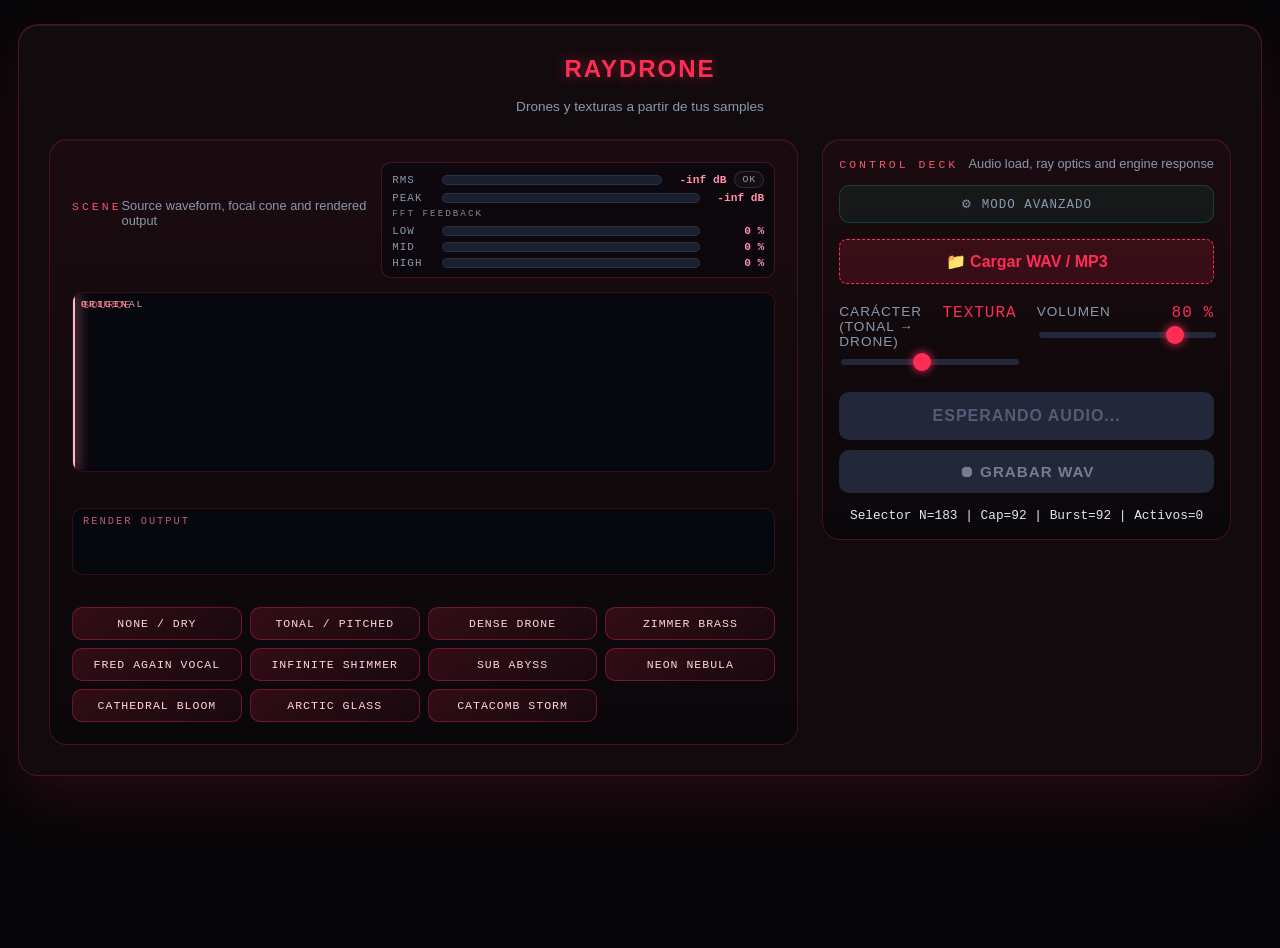
==== rta.html @ 3f8439eb "Rename to RayDrone and declutter the Simple view - Rename project Temporal Raytracer -> RayDrone (ti" ====
<!DOCTYPE html>
<html lang="es">
<head>
    <meta charset="UTF-8">
    <meta name="viewport" content="width=device-width, initial-scale=1.0">
    <title>RayDrone</title>
    <style>
        :root {
            --bg-color: #070608;
            --panel-color: #120b0e;
            --accent-color: #ff2d55;
            --accent-dim: #8f1028;
            --text-color: #e2e8f0;
        }

        body {
            background-color: var(--bg-color);
            color: var(--text-color);
            font-family: 'Segoe UI', Tahoma, Geneva, Verdana, sans-serif;
            display: flex;
            justify-content: center;
            align-items: center;
            min-height: 100vh;
            margin: 0;
            overflow-x: hidden;
            overflow-y: auto;
            padding: 24px 18px;
        }

        .container {
            background: var(--panel-color);
            padding: 30px;
            border-radius: 20px;
            box-shadow: 0 24px 60px rgba(255, 45, 85, 0.12), inset 0 1px 0 rgba(255,255,255,0.08);
            width: min(1360px, calc(100vw - 36px));
            border: 1px solid rgba(255, 45, 85, 0.25);
            backdrop-filter: blur(10px);
        }

        .app-layout {
            display: grid;
            gap: 22px;
        }

        .scene-panel,
        .control-deck {
            border: 1px solid rgba(255, 45, 85, 0.22);
            border-radius: 18px;
            background: linear-gradient(180deg, rgba(28, 12, 16, 0.92), rgba(10, 7, 10, 0.98));
            box-shadow: inset 0 1px 0 rgba(255, 255, 255, 0.04);
            padding: 18px;
        }

        .section-header {
            display: flex;
            justify-content: space-between;
            align-items: baseline;
            margin-bottom: 14px;
        }

        .section-title {
            font-size: 0.72rem;
            letter-spacing: 3px;
            text-transform: uppercase;
            color: rgba(255, 88, 120, 0.95);
            font-family: monospace;
        }

        .section-subtitle {
            font-size: 0.8rem;
            color: #8a99ad;
            margin: 0;
        }

        .scene-topbar {
            display: flex;
            align-items: center;
            justify-content: space-between;
            gap: 14px;
            margin-bottom: 14px;
        }

        .scene-meta {
            min-width: 0;
        }

        .scene-topbar .meter-panel {
            margin: 0;
            padding: 8px 10px;
            width: min(420px, 100%);
            background: rgba(7, 8, 14, 0.62);
        }

        .scene-topbar .meter-row {
            margin-bottom: 4px;
            gap: 8px;
        }

        .scene-topbar .meter-label {
            width: 42px;
            font-size: 0.68rem;
        }

        .scene-topbar .meter-track {
            height: 8px;
        }

        .scene-topbar .meter-value {
            width: 56px;
            font-size: 0.7rem;
        }

        .scene-topbar .clip-indicator {
            padding: 2px 7px;
            font-size: 0.62rem;
        }

        .scene-topbar .meter-panel-title {
            margin: 4px 0 6px;
            font-size: 0.58rem;
            font-family: monospace;
            letter-spacing: 2px;
            text-transform: uppercase;
            color: rgba(138, 153, 173, 0.9);
        }

        .scene-presets {
            margin-top: -4px;
            display: grid;
            grid-template-columns: repeat(auto-fit, minmax(140px, 1fr));
            gap: 8px;
        }

        .scene-preset-btn {
            border: 1px solid rgba(255, 45, 85, 0.34);
            border-radius: 10px;
            background: linear-gradient(145deg, rgba(255, 45, 85, 0.16), rgba(255, 45, 85, 0.05));
            color: #ffd6df;
            font-family: monospace;
            font-size: 0.72rem;
            letter-spacing: 1px;
            text-transform: uppercase;
            padding: 9px 8px;
            cursor: pointer;
            transition: all 0.2s ease;
        }

        .scene-preset-btn:hover {
            background: linear-gradient(145deg, rgba(255, 45, 85, 0.28), rgba(255, 45, 85, 0.1));
            transform: translateY(-1px);
        }

        .scene-preset-btn.active {
            border-color: rgba(255, 111, 141, 0.95);
            box-shadow: 0 0 0 1px rgba(255, 111, 141, 0.5), 0 0 18px rgba(255, 45, 85, 0.35);
            color: #fff;
        }

        .canvas-marker {
            position: absolute;
            top: 0;
            bottom: 0;
            width: 2px;
            pointer-events: none;
            box-shadow: 0 0 14px currentColor;
        }

        .canvas-marker::after {
            content: attr(data-label);
            position: absolute;
            top: 6px;
            left: 8px;
            font-size: 0.62rem;
            font-family: monospace;
            letter-spacing: 2px;
            text-transform: uppercase;
            white-space: nowrap;
            color: currentColor;
            opacity: 0.85;
        }

        .canvas-marker.render {
            color: rgba(255, 70, 102, 0.95);
            background: rgba(255, 70, 102, 0.92);
        }

        .canvas-marker.original {
            color: rgba(255, 200, 210, 0.95);
            background: rgba(255, 200, 210, 0.92);
        }

        .scene-stack {
            display: grid;
            gap: 16px;
        }

        .canvas-wrap {
            position: relative;
            margin-bottom: 18px;
            border-radius: 10px;
            overflow: hidden;
            border: 1px solid rgba(255, 45, 85, 0.18);
            background: #07080e;
        }

        .canvas-wrap.selecting {
            box-shadow: 0 0 0 1px rgba(255, 45, 85, 0.3), 0 0 24px rgba(255, 45, 85, 0.14);
        }

        .selection-overlay {
            position: absolute;
            top: 0;
            bottom: 0;
            pointer-events: none;
            display: none;
            border: 1px solid rgba(255, 80, 110, 0.78);
            background: rgba(255, 45, 85, 0.14);
            box-shadow: inset 0 0 0 1px rgba(255, 255, 255, 0.05);
        }

        canvas {
            display: block;
            width: 100%;
        }

        .canvas-label {
            position: absolute;
            top: 6px;
            left: 10px;
            font-size: 0.65rem;
            font-family: monospace;
            letter-spacing: 2px;
            text-transform: uppercase;
            color: rgba(255, 120, 146, 0.75);
            pointer-events: none;
        }

        h1 {
            font-size: 1.5rem;
            text-align: center;
            margin-top: 0;
            text-transform: uppercase;
            letter-spacing: 2px;
            color: var(--accent-color);
            text-shadow: 0 0 14px rgba(255, 45, 85, 0.45);
        }

        p.subtitle {
            font-size: 0.85rem;
            text-align: center;
            color: #8a99ad;
            margin-bottom: 25px;
        }

        .file-upload {
            position: relative;
            display: flex;
            justify-content: center;
            margin-bottom: 20px;
        }

        input[type="file"] {
            display: none;
        }

        .file-label {
            background: rgba(255, 45, 85, 0.15);
            border: 1px dashed var(--accent-color);
            padding: 12px 20px;
            border-radius: 8px;
            cursor: pointer;
            transition: all 0.3s ease;
            width: 100%;
            text-align: center;
            font-weight: 600;
            color: var(--accent-color);
        }

        .file-label:hover {
            background: rgba(255, 45, 85, 0.24);
            box-shadow: 0 0 18px rgba(255, 45, 85, 0.32);
        }

        .controls {
            display: flex;
            flex-direction: column;
            gap: 20px;
            margin-bottom: 25px;
        }

        @media (min-width: 980px) {
            body {
                align-items: flex-start;
            }

            .app-layout {
                grid-template-columns: minmax(0, 1.65fr) minmax(360px, 0.9fr);
                gap: 24px;
                align-items: start;
            }

            .control-deck {
                position: sticky;
                top: 24px;
                align-self: start;
                max-height: calc(100vh - 48px);
                overflow: auto;
            }

            .scene-panel {
                padding: 22px;
            }

            .control-deck {
                padding: 16px;
            }

            .controls {
                display: grid;
                grid-template-columns: repeat(2, minmax(0, 1fr));
                gap: 18px 20px;
            }

            .control-group {
                min-width: 0;
            }

            .control-group:last-child {
                grid-column: 1 / -1;
            }

            .scene-stack {
                grid-template-columns: 1fr;
                align-items: stretch;
                gap: 18px;
            }
        }

        @media (max-width: 979px) {
            .container {
                width: min(750px, calc(100vw - 24px));
            }

            .control-deck {
                position: static;
                max-height: none;
                overflow: visible;
            }
        }

        .control-group {
            display: flex;
            flex-direction: column;
            gap: 8px;
        }

        .control-label {
            display: flex;
            justify-content: space-between;
            font-size: 0.85rem;
            text-transform: uppercase;
            letter-spacing: 1px;
            color: #8a99ad;
        }

        .control-label span.val {
            color: var(--accent-color);
            font-family: monospace;
            font-size: 1rem;
        }

        input[type="range"] {
            -webkit-appearance: none;
            appearance: none;
            width: 100%;
            height: 6px;
            background: #23273a;
            border-radius: 3px;
            outline: none;
        }

        input[type="range"]::-webkit-slider-thumb {
            -webkit-appearance: none;
            appearance: none;
            width: 18px;
            height: 18px;
            border-radius: 50%;
            background: var(--accent-color);
            cursor: pointer;
            box-shadow: 0 0 10px var(--accent-color);
            transition: transform 0.1s;
        }

        input[type="range"]::-webkit-slider-thumb:hover {
            transform: scale(1.2);
        }

        .btn-play {
            width: 100%;
            background: linear-gradient(135deg, var(--accent-dim), var(--accent-color));
            border: none;
            padding: 15px;
            border-radius: 10px;
            color: #fff;
            font-size: 1rem;
            font-weight: bold;
            text-transform: uppercase;
            letter-spacing: 1px;
            cursor: pointer;
            transition: all 0.3s ease;
            box-shadow: 0 5px 15px rgba(255, 45, 85, 0.32);
        }

        .btn-play:hover:not(:disabled) {
            transform: translateY(-2px);
            box-shadow: 0 8px 25px rgba(255, 45, 85, 0.5);
        }

        .btn-play:active:not(:disabled) {
            transform: translateY(1px);
        }

        .btn-play:disabled {
            background: #23273a;
            color: #555c77;
            cursor: not-allowed;
            box-shadow: none;
        }

        .button-row {
            display: grid;
            grid-template-columns: 1fr;
            gap: 10px;
            margin-top: 10px;
        }

        .sync-row {
            display: flex;
            align-items: center;
            justify-content: space-between;
            gap: 12px;
            margin-top: 12px;
            padding: 10px 12px;
            border: 1px solid rgba(255, 45, 85, 0.2);
            border-radius: 10px;
            background: rgba(30, 10, 14, 0.42);
            font-family: monospace;
            font-size: 0.8rem;
        }

        .sync-row label {
            color: #b8c5d8;
            letter-spacing: 1px;
            text-transform: uppercase;
        }

        .sync-row .toggle-state {
            color: #ff94a9;
            margin-left: 8px;
            font-size: 0.72rem;
            letter-spacing: 1px;
        }

        .sync-row input[type="checkbox"] {
            width: 18px;
            height: 18px;
            accent-color: #ff2d55;
            cursor: pointer;
        }

        .btn-audition {
            width: 100%;
            background: linear-gradient(135deg, rgba(255,45,85,0.22), rgba(255,45,85,0.46));
            border: 1px solid rgba(255,45,85,0.35);
            padding: 13px 14px;
            border-radius: 10px;
            color: #ffe8ed;
            font-size: 0.92rem;
            font-weight: 700;
            text-transform: uppercase;
            letter-spacing: 1px;
            cursor: pointer;
            transition: all 0.3s ease;
        }

        .btn-audition:hover:not(:disabled) {
            transform: translateY(-2px);
            box-shadow: 0 8px 22px rgba(255,45,85,0.26);
        }

        .btn-audition:disabled {
            background: #23273a;
            color: #777c92;
            cursor: not-allowed;
            box-shadow: none;
        }

        .btn-record {
            width: 100%;
            margin-top: 10px;
            background: linear-gradient(135deg, #7a1cff, #ff4d6d);
            border: none;
            padding: 13px 15px;
            border-radius: 10px;
            color: #fff;
            font-size: 0.95rem;
            font-weight: bold;
            text-transform: uppercase;
            letter-spacing: 1px;
            cursor: pointer;
            transition: all 0.3s ease;
            box-shadow: 0 5px 15px rgba(255, 77, 109, 0.2);
        }

        .btn-record:hover:not(:disabled) {
            transform: translateY(-2px);
            box-shadow: 0 8px 25px rgba(255, 77, 109, 0.38);
        }

        .btn-record:active:not(:disabled) {
            transform: translateY(1px);
        }

        .btn-record:disabled {
            background: #23273a;
            color: #777c92;
            cursor: not-allowed;
            box-shadow: none;
        }

        .btn-record.recording {
            background: linear-gradient(135deg, #ff2e63, #ff8a5b);
            box-shadow: 0 0 0 1px rgba(255,255,255,0.08), 0 0 18px rgba(255, 46, 99, 0.42);
        }

        .download-link {
            display: none;
            margin-top: 10px;
            text-align: center;
            color: var(--accent-color);
            text-decoration: none;
            font-size: 0.85rem;
            font-family: monospace;
        }

        .download-link.visible {
            display: block;
        }

        .status {
            text-align: center;
            font-size: 0.8rem;
            color: #e2e8f0;
            margin-top: 15px;
            font-family: monospace;
        }

        .meter-panel {
            margin-top: 10px;
            padding: 10px;
            border: 1px solid rgba(255, 45, 85, 0.26);
            border-radius: 10px;
            background: rgba(22, 10, 14, 0.88);
        }

        .meter-row {
            display: flex;
            align-items: center;
            gap: 10px;
            margin-bottom: 8px;
            font-family: monospace;
            font-size: 0.76rem;
            color: #c6d2e5;
        }

        .meter-row:last-child {
            margin-bottom: 0;
        }

        .meter-label {
            width: 56px;
            color: #8a99ad;
            text-transform: uppercase;
            letter-spacing: 1px;
        }

        .meter-track {
            position: relative;
            flex: 1;
            height: 10px;
            border-radius: 999px;
            background: #1a1f2f;
            overflow: hidden;
            border: 1px solid rgba(255, 255, 255, 0.08);
        }

        .meter-fill {
            height: 100%;
            width: 0%;
            background: linear-gradient(90deg, #ff7b95, #ff4d6d 65%, #ff2d55 85%, #a00828 100%);
            transition: width 0.06s linear;
        }

        .meter-value {
            width: 62px;
            text-align: right;
            color: #ff94a9;
            font-weight: 600;
        }

        .feedback-meter-fill.low {
            background: linear-gradient(90deg, #ff9f43, #ffd166);
        }

        .feedback-meter-fill.mid {
            background: linear-gradient(90deg, #00d4ff, #66f2ff);
        }

        .feedback-meter-fill.high {
            background: linear-gradient(90deg, #ff4d6d, #ff8fab);
        }

        .clip-indicator {
            margin-left: auto;
            padding: 3px 8px;
            border-radius: 999px;
            border: 1px solid rgba(255, 255, 255, 0.12);
            font-size: 0.68rem;
            letter-spacing: 1px;
            text-transform: uppercase;
            color: #8a99ad;
            background: rgba(255, 255, 255, 0.03);
        }

        .clip-indicator.hot {
            color: #fff;
            background: rgba(255, 59, 92, 0.9);
            border-color: rgba(255, 59, 92, 1);
            box-shadow: 0 0 14px rgba(255, 59, 92, 0.55);
        }

        /* ── Convergence Lab ───────────────────────────────────────── */
        .lab-panel { margin-top: 22px; }
        .lab-grid { display: grid; gap: 18px; }
        @media (min-width: 980px) {
            .lab-grid { grid-template-columns: minmax(0, 1.6fr) minmax(280px, 1fr); align-items: start; }
        }
        .lab-side { display: flex; flex-direction: column; gap: 12px; }
        .lab-explain { font-size: 0.8rem; line-height: 1.5; color: #9fb0c4; margin: 0; }
        .lab-explain code { color: var(--accent-color); font-size: 0.78rem; }
        .lab-readout {
            font-family: monospace; font-size: 0.78rem; color: #c6d2e5;
            background: rgba(7, 8, 14, 0.6); border: 1px solid rgba(0, 255, 204, 0.12);
            border-radius: 10px; padding: 10px 12px; line-height: 1.6;
        }
        .lab-ab {
            border: 1px solid rgba(0, 255, 204, 0.12); border-radius: 10px;
            padding: 10px 12px; background: rgba(7, 8, 14, 0.5);
        }
        .lab-ab-title {
            display: block; font-size: 0.68rem; letter-spacing: 1px;
            text-transform: uppercase; color: #8a99ad; margin-bottom: 8px;
        }
        .lab-ab-row { display: grid; grid-template-columns: 1fr 1fr 1fr auto; gap: 8px; }
        .lab-ab-btn {
            padding: 9px 8px; border: 1px solid rgba(0, 255, 204, 0.18);
            border-radius: 8px; background: rgba(0, 255, 204, 0.1);
            color: var(--accent-color); font-family: monospace; font-size: 0.78rem;
            cursor: pointer; transition: all 0.2s ease;
        }
        .lab-ab-btn:hover:not(:disabled) { background: rgba(0, 255, 204, 0.2); }
        .lab-ab-btn:disabled { opacity: 0.4; cursor: not-allowed; }
        .lab-ab-btn.stop {
            background: rgba(255, 77, 109, 0.14);
            border-color: rgba(255, 77, 109, 0.3); color: #ff8da0;
        }
        .sampling-row { margin-bottom: 16px; }

        /* ── Modo Simple / Avanzado ────────────────────────────────── */
        body:not(.advanced) .advanced-only { display: none !important; }
        body.advanced .simple-only { display: none !important; }

        .mode-toggle {
            width: 100%;
            margin-bottom: 16px;
            padding: 10px 12px;
            border: 1px solid rgba(0, 255, 204, 0.18);
            border-radius: 10px;
            background: rgba(0, 255, 204, 0.06);
            color: #8a99ad;
            font-family: monospace;
            font-size: 0.78rem;
            letter-spacing: 1px;
            text-transform: uppercase;
            cursor: pointer;
            transition: all 0.2s ease;
        }
        .mode-toggle:hover { background: rgba(0, 255, 204, 0.14); color: var(--accent-color); }
        body.advanced .mode-toggle { color: var(--accent-color); border-color: rgba(0, 255, 204, 0.35); }
    </style>
</head>
<body>

<div class="container">
    <h1>RayDrone</h1>
    <p class="subtitle">Drones y texturas a partir de tus samples</p>

    <div class="app-layout">
        <section class="scene-panel">
            <div class="scene-topbar">
                <div class="scene-meta">
                    <div class="section-header">
                        <span class="section-title">Scene</span>
                        <p class="section-subtitle">Source waveform, focal cone and rendered output</p>
                    </div>
                </div>

                <div class="meter-panel">
                    <div class="meter-row">
                        <span class="meter-label">RMS</span>
                        <div class="meter-track"><div id="rms-fill" class="meter-fill"></div></div>
                        <span id="rms-value" class="meter-value">-inf dB</span>
                        <span id="clip-indicator" class="clip-indicator">OK</span>
                    </div>
                    <div class="meter-row">
                        <span class="meter-label">Peak</span>
                        <div class="meter-track"><div id="peak-fill" class="meter-fill"></div></div>
                        <span id="peak-value" class="meter-value">-inf dB</span>
                    </div>
                    <div class="meter-panel-title">FFT Feedback</div>
                    <div class="meter-row">
                        <span class="meter-label">Low</span>
                        <div class="meter-track"><div id="feedback-low-fill" class="meter-fill feedback-meter-fill low"></div></div>
                        <span id="feedback-low-value" class="meter-value">0 %</span>
                    </div>
                    <div class="meter-row">
                        <span class="meter-label">Mid</span>
                        <div class="meter-track"><div id="feedback-mid-fill" class="meter-fill feedback-meter-fill mid"></div></div>
                        <span id="feedback-mid-value" class="meter-value">0 %</span>
                    </div>
                    <div class="meter-row">
                        <span class="meter-label">High</span>
                        <div class="meter-track"><div id="feedback-high-fill" class="meter-fill feedback-meter-fill high"></div></div>
                        <span id="feedback-high-value" class="meter-value">0 %</span>
                    </div>
                </div>
            </div>

            <div class="scene-stack">
                <!-- VISUALIZADOR SOURCE + RAYOS -->
                <div class="canvas-wrap">
                    <div id="render-marker" class="canvas-marker render" data-label="Render"></div>
                    <div id="original-marker" class="canvas-marker original" data-label="Original"></div>
                    <span class="canvas-label">Source</span>
                    <div id="selection-overlay" class="selection-overlay"></div>
                    <canvas id="ray-canvas" width="750" height="190"></canvas>
                </div>

                <!-- VISUALIZADOR OUTPUT RENDERIZADO -->
                <div class="canvas-wrap">
                    <span class="canvas-label">Render Output</span>
                    <canvas id="output-canvas" width="750" height="70"></canvas>
                </div>

                <div class="scene-presets" id="scene-presets">
                    <button class="scene-preset-btn" data-preset="none">None / Dry</button>
                    <button class="scene-preset-btn" data-preset="tonal">Tonal / Pitched</button>
                    <button class="scene-preset-btn" data-preset="drone">Dense Drone</button>
                    <button class="scene-preset-btn" data-preset="zimmer">Zimmer Brass</button>
                    <button class="scene-preset-btn" data-preset="fred">Fred Again Vocal</button>
                    <button class="scene-preset-btn" data-preset="shimmer">Infinite Shimmer</button>
                    <button class="scene-preset-btn" data-preset="abyss">Sub Abyss</button>
                    <button class="scene-preset-btn" data-preset="nebula">Neon Nebula</button>
                    <button class="scene-preset-btn" data-preset="cathedral">Cathedral Bloom</button>
                    <button class="scene-preset-btn" data-preset="arctic">Arctic Glass</button>
                    <button class="scene-preset-btn" data-preset="catacomb">Catacomb Storm</button>
                </div>
            </div>
        </section>

        <section class="control-deck">
            <div class="section-header">
                <span class="section-title">Control Deck</span>
                <p class="section-subtitle">Audio load, ray optics and engine response</p>
            </div>

            <button id="mode-toggle" class="mode-toggle">⚙ Modo avanzado</button>

            <div class="file-upload">
                <label for="audio-file" class="file-label" id="upload-text">📁 Cargar WAV / MP3</label>
                <input type="file" id="audio-file" accept="audio/*">
            </div>

            <div class="preset-row advanced-only">
                <select id="preset-select" class="preset-select">
                    <option value="custom">Preset: Custom</option>
                    <option value="tonal">Tonal / Pitched</option>
                    <option value="drone">Dense Drone</option>
                    <option value="zimmer">Zimmer Brass</option>
                    <option value="fred">Fred Again Vocal</option>
                    <option value="shimmer">Infinite Shimmer</option>
                </select>
                <button id="preset-apply" class="preset-apply">Apply</button>
            </div>

            <div class="sampling-row advanced-only">
                <select id="sampling-method" class="preset-select">
                    <option value="random">Sampling: Random (Monte Carlo)</option>
                    <option value="stratified" selected>Sampling: Stratified (low variance)</option>
                    <option value="qmc">Sampling: Quasi-MC (golden ratio)</option>
                    <option value="importance">Sampling: Importance (energy)</option>
                </select>
            </div>
            <div class="controls">
                <!-- CARÁCTER (MACRO SIMPLE) -->
                <div class="control-group simple-only">
                    <div class="control-label">
                        <span>Carácter (Tonal → Drone)</span>
                        <span id="macro-val" class="val">Textura</span>
                    </div>
                    <input type="range" id="macro" min="0" max="100" value="45">
                </div>

                <!-- VOLUMEN RENDER -->
                <div class="control-group">
                    <div class="control-label">
                        <span>Volumen</span>
                        <span id="vol-val" class="val">80 %</span>
                    </div>
                    <input type="range" id="volume" min="0" max="100" value="80">
                </div>

                <!-- VOLUMEN ORIGINAL -->
                <div class="control-group advanced-only">
                    <div class="control-label">
                        <span>Volumen Original</span>
                        <span id="orig-vol-val" class="val">80 %</span>
                    </div>
                    <input type="range" id="original-volume" min="0" max="100" value="80">
                </div>

                <!-- CONTROL DE RAYOS (N) -->
                <div class="control-group advanced-only">
                    <div class="control-label">
                        <span>Número de Rayos (N)</span>
                        <span id="ray-val" class="val">10</span>
                    </div>
                    <input type="range" id="ray-count" min="2" max="250" value="10">
                </div>

                <!-- DISPERSIÓN ESPACIAL -->
                <div class="control-group advanced-only">
                    <div class="control-label">
                        <span>Dispersión de la Lente (Apertura)</span>
                        <span id="disp-val" class="val">50 ms</span>
                    </div>
                    <input type="range" id="dispersion" min="5" max="10000" value="50">
                </div>

                <!-- POSICIÓN EN EL SAMPLER -->
                <div class="control-group advanced-only">
                    <div class="control-label">
                        <span>Foco del Rayo (Posición WAV)</span>
                        <span id="pos-val" class="val">0.0s</span>
                    </div>
                    <input type="range" id="position" min="0" max="100" value="20">
                </div>

                <!-- BARRIDO AUTOMÁTICO -->
                <div class="control-group advanced-only">
                    <div class="control-label">
                        <span>Barrido del Sampler</span>
                        <span id="sweep-val" class="val">OFF</span>
                    </div>
                    <input type="range" id="sweep-rate" min="0" max="60" value="0" step="1">
                </div>

                <!-- ABERRACIÓN CROMÁTICA -->
                <div class="control-group advanced-only">
                    <div class="control-label">
                        <span>Aberración Cromática</span>
                        <span id="aber-val" class="val">0 %</span>
                    </div>
                    <input type="range" id="aberration" min="0" max="100" value="0">
                </div>

                <div class="control-group advanced-only">
                    <div class="control-label">
                        <span>α Dispersión</span>
                        <span id="alpha-val" class="val">0 %</span>
                    </div>
                    <input type="range" id="feedback-alpha" min="0" max="100" value="0">
                </div>

                <div class="control-group advanced-only">
                    <div class="control-label">
                        <span>β Rebotes</span>
                        <span id="beta-val" class="val">0 %</span>
                    </div>
                    <input type="range" id="feedback-beta" min="0" max="100" value="0">
                </div>

                <div class="control-group advanced-only">
                    <div class="control-label">
                        <span>γ Rugosidad</span>
                        <span id="gamma-val" class="val">0 %</span>
                    </div>
                    <input type="range" id="feedback-gamma" min="0" max="100" value="0">
                </div>

                <!-- RUGOSIDAD BRDF -->
                <div class="control-group advanced-only">
                    <div class="control-label">
                        <span>Rugosidad BRDF</span>
                        <span id="rough-val" class="val">100 %</span>
                    </div>
                    <input type="range" id="roughness" min="0" max="100" value="100">
                </div>

                <!-- REBOTES -->
                <div class="control-group advanced-only">
                    <div class="control-label">
                        <span>Rebotes (Bounce)</span>
                        <span id="bounce-val" class="val">0</span>
                    </div>
                    <input type="range" id="bounces" min="0" max="4" value="0" step="1">
                </div>
                <div class="control-group advanced-only">
                    <div class="control-label">
                        <span>Reflexión por Rebote</span>
                        <span id="refl-val" class="val">50 %</span>
                    </div>
                    <input type="range" id="reflection" min="5" max="90" value="50">
                </div>
            </div>

            <div class="button-row">
                <button class="btn-play" id="play-btn" disabled>Esperando Audio...</button>
            </div>

            <div class="sync-row advanced-only">
                <label for="sync-transport">Sync Original + Render</label>
                <input id="sync-transport" type="checkbox">
            </div>

            <div class="sync-row advanced-only">
                <label for="loop-sampler">Loop Sampler</label>
                <input id="loop-sampler" type="checkbox" checked>
            </div>

            <div class="sync-row advanced-only">
                <label for="feedback-enable">Autoevolución <span id="feedback-val" class="toggle-state">OFF</span></label>
                <input id="feedback-enable" type="checkbox">
            </div>

            <button class="btn-record" id="record-btn" disabled>⏺ Grabar WAV</button>
            <a id="download-link" class="download-link" download="raydrone-render.wav">Descargar WAV renderizado</a>

            <div class="status" id="status-text">Sube un archivo para inicializar los rayos estocásticos.</div>
        </section>
    </div>

    <section class="scene-panel lab-panel advanced-only">
        <div class="section-header">
            <span class="section-title">Convergence Lab</span>
            <p class="section-subtitle">Empirical proof: the stochastic render converges to a deterministic target with error ~ 1/√N</p>
        </div>

        <div class="lab-grid">
            <div class="canvas-wrap" style="margin-bottom:0;">
                <span class="canvas-label">Error RMS vs N (log–log)</span>
                <canvas id="lab-canvas" width="720" height="260"></canvas>
            </div>

            <div class="lab-side">
                <p class="lab-explain">
                    The target is the exact integral <code>∫ p(τ)·source(τ) dτ</code>
                    — a deterministic, blurred grain. Each ray is a Monte Carlo estimator
                    of that integral. If the theory is real, the error falls as 1/√N and
                    variance-reduction (stratified / importance) sits below random.
                </p>
                <button id="lab-run" class="btn-audition">▶ Correr test de convergencia</button>
                <div id="lab-readout" class="lab-readout">Carga un audio y corre el test para ver la curva.</div>
                <div class="lab-ab">
                    <span class="lab-ab-title">A/B audible · mismo nivel, distinto ruido</span>
                    <div class="lab-ab-row">
                        <button id="lab-target" class="lab-ab-btn" disabled>Objetivo</button>
                        <button id="lab-noisy" class="lab-ab-btn" disabled>N=4</button>
                        <button id="lab-clean" class="lab-ab-btn" disabled>N=256</button>
                        <button id="lab-stop" class="lab-ab-btn stop" disabled>■</button>
                    </div>
                </div>
            </div>
        </div>
    </section>
</div>

<script>
    // Configuración del motor de Web Audio
    let audioCtx = null;
    let audioBuffer = null;
    let isPlaying = false;
    let mainGainNode = null;
    let renderGainNode = null;
    let originalGainNode = null;
    let analyserNode = null;
    let recorderNode = null;
    let intervalId = null;
    let animFrameId = null;
    let activeSources = [];
    let originalSourceNode = null;
    let isAuditioningOriginal = false;
    let originalPlaybackStartOffset = 0;
    let originalPlaybackStartedAt = 0;
    let sweepPhase = 0; // 0..1, para barrido ping-pong de todo el sample
    let selectionState = { dragging: false, startX: 0, endX: 0 };
    let feedbackState = { low: 0, mid: 0, high: 0 };
    let isRecording = false;
    let recordedChunks = [];
    let recordedLength = 0;
    let recordedChannels = 2;
    let downloadUrl = null;
    // Crossover Linkwitz-Riley de 3 bandas + buses dry/wet para aberración cromática
    let bandChains = null;
    let dryBus = null;
    let wetBus = null;

    const MAX_SIMULTANEOUS_SOURCES = 140;
    const MAX_VIS_RAYS = 650;

    // Canvas
    const rayCanvas    = document.getElementById('ray-canvas');
    const rCtx         = rayCanvas.getContext('2d');
    const outCanvas    = document.getElementById('output-canvas');
    const oCtx         = outCanvas.getContext('2d');

    // Waveform data reducida (un valor por pixel)
    let waveformData = null;
    let sourceSamples = null; // canal 0 a resolución completa (para el laboratorio de convergencia)
    const visRays = [];

    // Analyser buffer
    const analyserData = new Uint8Array(2048);
    const analyserFreqData = new Uint8Array(1024);

    function clamp(value, min, max) {
        return Math.min(Math.max(value, min), max);
    }

    function formatDispersion(msValue) {
        const ms = parseFloat(msValue);
        if (ms >= 1000) {
            return `${(ms / 1000).toFixed(2)} s`;
        }
        return `${Math.round(ms)} ms`;
    }

    function getDisplayedN() {
        return Math.floor(Math.pow(parseFloat(raySlider.value), 1.6));
    }

    function getBurstCapFromSlider() {
        const dispSec = parseFloat(dispSlider.value) / 1000;
        // Curva suave: apertura grande → rayos largos → se solapan menos por ciclo → Cap puede ser mayor.
        // de ~96 en corto a ~62 en 10 s (en lugar de caer a 20).
        return clamp(Math.round(96 - dispSec * 3.4), 38, 96);
    }

    function updateStatus(activeCount = 0, burstN = null, capN = null) {
        const selectorN = getDisplayedN();
        const cap = capN !== null ? capN : getBurstCapFromSlider();
        const burst = burstN !== null ? burstN : Math.min(selectorN, cap);
        const feedbackTxt = isFeedbackEnabled()
            ? ` | AE α${alphaSlider.value} β${betaSlider.value} γ${gammaSlider.value}`
            : '';
        statusText.innerText = `Selector N=${selectorN} | Cap=${cap} | Burst=${burst} | Activos=${activeCount}${feedbackTxt}`;
    }

    // Elementos del DOM
    const fileInput = document.getElementById('audio-file');
    const uploadText = document.getElementById('upload-text');
    const scenePresetButtons = Array.from(document.querySelectorAll('.scene-preset-btn'));
    const playBtn = document.getElementById('play-btn');
    const syncTransportCheckbox = document.getElementById('sync-transport');
    const loopSamplerCheckbox = document.getElementById('loop-sampler');
    const recordBtn = document.getElementById('record-btn');
    const downloadLink = document.getElementById('download-link');
    const raySlider = document.getElementById('ray-count');
    const rayVal = document.getElementById('ray-val');
    const dispSlider = document.getElementById('dispersion');
    const dispVal = document.getElementById('disp-val');
    const posSlider = document.getElementById('position');
    const posVal = document.getElementById('pos-val');
    const sweepSlider = document.getElementById('sweep-rate');
    const sweepVal = document.getElementById('sweep-val');
    const statusText = document.getElementById('status-text');
    const volSlider    = document.getElementById('volume');
    const volVal       = document.getElementById('vol-val');
    const originalVolSlider = document.getElementById('original-volume');
    const originalVolVal = document.getElementById('orig-vol-val');
    const aberSlider   = document.getElementById('aberration');
    const aberVal      = document.getElementById('aber-val');
    const feedbackEnableSlider = document.getElementById('feedback-enable');
    const feedbackVal = document.getElementById('feedback-val');
    const alphaSlider = document.getElementById('feedback-alpha');
    const alphaVal = document.getElementById('alpha-val');
    const betaSlider = document.getElementById('feedback-beta');
    const betaVal = document.getElementById('beta-val');
    const gammaSlider = document.getElementById('feedback-gamma');
    const gammaVal = document.getElementById('gamma-val');
    const roughSlider  = document.getElementById('roughness');
    const roughVal     = document.getElementById('rough-val');
    const bounceSlider = document.getElementById('bounces');
    const bounceVal    = document.getElementById('bounce-val');
    const reflSlider   = document.getElementById('reflection');
    const reflVal      = document.getElementById('refl-val');
    const rmsFill      = document.getElementById('rms-fill');
    const peakFill = document.getElementById('peak-fill');
    const rmsValueEl = document.getElementById('rms-value');
    const peakValueEl = document.getElementById('peak-value');
    const clipIndicator = document.getElementById('clip-indicator');
    const feedbackLowFill = document.getElementById('feedback-low-fill');
    const feedbackMidFill = document.getElementById('feedback-mid-fill');
    const feedbackHighFill = document.getElementById('feedback-high-fill');
    const feedbackLowValue = document.getElementById('feedback-low-value');
    const feedbackMidValue = document.getElementById('feedback-mid-value');
    const feedbackHighValue = document.getElementById('feedback-high-value');
    const selectionOverlay = document.getElementById('selection-overlay');
    const sourceCanvasWrap = rayCanvas.closest('.canvas-wrap');
    const renderMarker = document.getElementById('render-marker');
    const originalMarker = document.getElementById('original-marker');

    let clipHoldUntilMs = 0;

    function linearToDb(linear) {
        const floored = Math.max(linear, 0.000001);
        return 20 * Math.log10(floored);
    }

    function dbToPercent(db) {
        return clamp(((db + 60) / 60) * 100, 0, 100);
    }

    function isFeedbackEnabled() {
        return !!feedbackEnableSlider?.checked;
    }

    function isSamplerLoopEnabled() {
        return !!loopSamplerCheckbox?.checked;
    }

    function getBandEnergy(minFreq, maxFreq) {
        if (!audioCtx || !analyserNode) return 0;
        const nyquist = audioCtx.sampleRate / 2;
        const start = clamp(Math.floor((minFreq / nyquist) * analyserFreqData.length), 0, analyserFreqData.length - 1);
        const end = clamp(Math.ceil((maxFreq / nyquist) * analyserFreqData.length), start + 1, analyserFreqData.length);
        let sum = 0;
        for (let i = start; i < end; i++) sum += analyserFreqData[i];
        return (sum / Math.max(1, end - start)) / 255;
    }

    function updateFeedbackSpectra() {
        if (!isPlaying || !analyserNode) {
            feedbackState.low = 0;
            feedbackState.mid = 0;
            feedbackState.high = 0;
            renderFeedbackMeters();
            return;
        }

        analyserNode.getByteFrequencyData(analyserFreqData);
        const low = getBandEnergy(20, 250);
        const mid = getBandEnergy(250, 4000);
        const high = getBandEnergy(4000, 20000);

        // Suavizado para evitar inestabilidad frame a frame.
        feedbackState.low = feedbackState.low * 0.82 + low * 0.18;
        feedbackState.mid = feedbackState.mid * 0.82 + mid * 0.18;
        feedbackState.high = feedbackState.high * 0.82 + high * 0.18;
        renderFeedbackMeters();
    }

    function renderFeedbackMeters() {
        const lowPct = clamp(feedbackState.low * 100, 0, 100);
        const midPct = clamp(feedbackState.mid * 100, 0, 100);
        const highPct = clamp(feedbackState.high * 100, 0, 100);

        feedbackLowFill.style.width = `${lowPct}%`;
        feedbackMidFill.style.width = `${midPct}%`;
        feedbackHighFill.style.width = `${highPct}%`;
        feedbackLowValue.innerText = `${lowPct.toFixed(0)} %`;
        feedbackMidValue.innerText = `${midPct.toFixed(0)} %`;
        feedbackHighValue.innerText = `${highPct.toFixed(0)} %`;
    }

    function resetMeters() {
        rmsFill.style.width = '0%';
        peakFill.style.width = '0%';
        rmsValueEl.innerText = '-inf dB';
        peakValueEl.innerText = '-inf dB';
        clipIndicator.innerText = 'OK';
        clipIndicator.classList.remove('hot');
        clipHoldUntilMs = 0;
        feedbackState.low = 0;
        feedbackState.mid = 0;
        feedbackState.high = 0;
        renderFeedbackMeters();
    }

    function stopOriginalPlayback() {
        if (originalSourceNode) {
            try {
                originalSourceNode.stop();
            } catch (e) {
                // already ended
            }
            try {
                originalSourceNode.disconnect();
            } catch (e) {
                // ignore
            }
            originalSourceNode = null;
        }
        isAuditioningOriginal = false;
        originalMarker.style.display = 'none';
        updateTransportButton();
    }

    function updateTransportButton() {
        const running = isPlaying || isAuditioningOriginal;
        playBtn.innerText = running ? '⏸ Pause' : '▶ Play';
        playBtn.style.background = running
            ? 'linear-gradient(135deg, #ff4444, #ff0055)'
            : 'linear-gradient(135deg, var(--accent-dim), var(--accent-color))';
    }

    function updateSourceMarkers() {
        if (!audioBuffer) return;

        const duration = Math.max(audioBuffer.duration, 0.001);
        const renderFocus = clamp(parseFloat(posSlider.value), 0, duration);
        renderMarker.style.display = 'block';
        renderMarker.style.left = `${(renderFocus / duration) * 100}%`;

        if (isAuditioningOriginal && originalSourceNode) {
            const originalPos = getOriginalPlayheadSec();
            originalMarker.style.display = 'block';
            originalMarker.style.left = `${(originalPos / duration) * 100}%`;
        } else {
            originalMarker.style.display = 'none';
        }
    }

    function getOriginalPlayheadSec() {
        if (!audioBuffer || !audioCtx) return 0;
        const duration = Math.max(audioBuffer.duration, 0.001);
        const elapsed = Math.max(0, audioCtx.currentTime - originalPlaybackStartedAt);
        const rawPos = originalPlaybackStartOffset + elapsed;
        if (isSamplerLoopEnabled() && isAuditioningOriginal) {
            return rawPos % duration;
        }
        return clamp(rawPos, 0, duration);
    }

    function setActivePresetButton(name) {
        scenePresetButtons.forEach((btn) => {
            btn.classList.toggle('active', btn.dataset.preset === name);
        });
    }

    const presetMap = {
        none:      { volume: 0,  ray: 6,   disp: 40,   pos: 22, sweep: 0,  aber: 0,  rough: 0,   bounces: 0, refl: 25, ae: 0, alpha: 0,  beta: 0,  gamma: 0 },
        tonal:     { volume: 84, ray: 12,  disp: 28,   pos: 8,  sweep: 0,  aber: 0,  rough: 0,   bounces: 0, refl: 38, ae: 0, alpha: 0,  beta: 0,  gamma: 0 },
        drone:     { volume: 82, ray: 246, disp: 10000,pos: 62, sweep: 0,  aber: 4,  rough: 100, bounces: 0, refl: 44, ae: 0, alpha: 0,  beta: 0,  gamma: 0 },
        zimmer:    { volume: 86, ray: 172, disp: 3600, pos: 72, sweep: 0,  aber: 18, rough: 46,  bounces: 3, refl: 84, ae: 0, alpha: 0,  beta: 0,  gamma: 0 },
        fred:      { volume: 76, ray: 44,  disp: 420,  pos: 34, sweep: 0,  aber: 72, rough: 92,  bounces: 0, refl: 48, ae: 0, alpha: 0,  beta: 0,  gamma: 0 },
        shimmer:   { volume: 78, ray: 156, disp: 7600, pos: 18, sweep: 22, aber: 74, rough: 52,  bounces: 4, refl: 88, ae: 1, alpha: 72, beta: 24, gamma: 36 },
        abyss:     { volume: 90, ray: 250, disp: 10000,pos: 84, sweep: 2,  aber: 0,  rough: 100, bounces: 4, refl: 90, ae: 1, alpha: 10, beta: 92, gamma: 96 },
        nebula:    { volume: 72, ray: 96,  disp: 5200, pos: 10, sweep: 34, aber: 100,rough: 66,  bounces: 1, refl: 72, ae: 1, alpha: 92, beta: 20, gamma: 40 },
        cathedral: { volume: 84, ray: 58,  disp: 4800, pos: 46, sweep: 0,  aber: 12, rough: 24,  bounces: 4, refl: 90, ae: 1, alpha: 8,  beta: 64, gamma: 28 },
        arctic:    { volume: 66, ray: 28,  disp: 95,   pos: 6,  sweep: 14, aber: 100,rough: 4,   bounces: 0, refl: 56, ae: 1, alpha: 96, beta: 4,  gamma: 0 },
        catacomb:  { volume: 88, ray: 214, disp: 6800, pos: 28, sweep: 11, aber: 46, rough: 98,  bounces: 4, refl: 84, ae: 1, alpha: 56, beta: 84, gamma: 90 },
    };

    const presetCharacter = {
        none: 'Dry bypass: render muted, solo original.',
        tonal: 'Focused tonal mode: narrow aperture, low ray density.',
        drone: 'Massive static drone: maximum aperture and stochastic cloud.',
        zimmer: 'Cinematic brass tail: reflective bounces with controlled spread.',
        fred: 'Vocal smear texture: high chromatic spread, short window.',
        shimmer: 'Iridescent shimmer: fast sweep and active autoevolution.',
        abyss: 'Sub abyss: dark low-end pressure with heavy recursive depth.',
        nebula: 'Neon nebula: wide spectral bloom with rapid sampler travel.',
        cathedral: 'Cathedral bloom: long resonant reflections, airy body.',
        arctic: 'Arctic glass: crystalline highs, ultra-tight lens, fragile tone.',
        catacomb: 'Catacomb storm: dense chaotic wall with aggressive recursion.',
    };

    function applyPreset(name) {
        const preset = presetMap[name];
        if (!preset) return;

        volSlider.value = preset.volume;
        raySlider.value = Math.min(250, Math.max(2, Math.round(preset.ray)));
        dispSlider.value = preset.disp;
        posSlider.value = preset.pos;
        sweepSlider.value = preset.sweep;
        aberSlider.value = preset.aber;
        feedbackEnableSlider.checked = !!preset.ae;
        alphaSlider.value = preset.alpha ?? alphaSlider.value;
        betaSlider.value = preset.beta ?? betaSlider.value;
        gammaSlider.value = preset.gamma ?? gammaSlider.value;
        roughSlider.value = preset.rough;
        bounceSlider.value = preset.bounces;
        reflSlider.value = preset.refl;

        volVal.innerText = `${preset.volume} %`;
        rayVal.innerText = getDisplayedN();
        dispVal.innerText = formatDispersion(dispSlider.value);
        posVal.innerText = `${parseFloat(posSlider.value).toFixed(2)}s`;
        sweepVal.innerText = preset.sweep <= 0 ? 'OFF' : `${preset.sweep.toFixed(0)} cpm`;
        aberVal.innerText = `${preset.aber} %`;
        feedbackVal.innerText = feedbackEnableSlider.checked ? 'ON' : 'OFF';
        alphaVal.innerText = `${alphaSlider.value} %`;
        betaVal.innerText = `${betaSlider.value} %`;
        gammaVal.innerText = `${gammaSlider.value} %`;
        roughVal.innerText = `${preset.rough} %`;
        bounceVal.innerText = `${preset.bounces}`;
        reflVal.innerText = `${preset.refl} %`;
        setActivePresetButton(name);

        if (renderGainNode && audioCtx) {
            renderGainNode.gain.setValueAtTime(preset.volume / 100, audioCtx.currentTime);
        }
        applyAberrationMix();

        if (waveformData) drawRayCanvas();
        updateStatus(activeSources.length, null);
        updateSourceMarkers();
        statusText.innerText = `Preset ${name.toUpperCase()}: ${presetCharacter[name] || 'Custom state loaded.'}`;
    }

    function setSelectionOverlay(startX, endX) {
        const left = Math.min(startX, endX);
        const width = Math.max(1, Math.abs(endX - startX));
        selectionOverlay.style.display = 'block';
        selectionOverlay.style.left = `${left}px`;
        selectionOverlay.style.width = `${width}px`;
    }

    function clearSelectionOverlay() {
        selectionOverlay.style.display = 'none';
        selectionOverlay.style.left = '0px';
        selectionOverlay.style.width = '0px';
        sourceCanvasWrap.classList.remove('selecting');
    }

    function canvasXFromPointerEvent(e) {
        const rect = rayCanvas.getBoundingClientRect();
        return clamp(((e.clientX - rect.left) / rect.width) * rayCanvas.width, 0, rayCanvas.width);
    }

    function setFocusFromCanvasX(x) {
        if (!audioBuffer) return;
        const focusSec = clamp((x / rayCanvas.width) * audioBuffer.duration, 0, audioBuffer.duration);
        posSlider.value = focusSec;
        posVal.innerText = `${focusSec.toFixed(2)}s`;
        sweepPhase = clamp((focusSec / Math.max(audioBuffer.duration, 0.001)) * 0.5, 0, 0.5);
        drawRayCanvas();
        updateStatus(activeSources.length, null);
        updateSourceMarkers();
    }

    function applyWindowSelection(startX, endX) {
        if (!audioBuffer) return;
        const left = Math.min(startX, endX);
        const right = Math.max(startX, endX);
        const startSec = clamp((left / rayCanvas.width) * audioBuffer.duration, 0, audioBuffer.duration);
        const endSec = clamp((right / rayCanvas.width) * audioBuffer.duration, 0, audioBuffer.duration);
        const widthSec = Math.max(0.05, endSec - startSec);
        const centerSec = clamp(startSec + widthSec / 2, 0, audioBuffer.duration);
        posSlider.value = centerSec;
        dispSlider.value = clamp(widthSec * 1000, 5, 10000);
        posVal.innerText = `${centerSec.toFixed(2)}s`;
        dispVal.innerText = formatDispersion(dispSlider.value);
        sweepPhase = clamp((centerSec / Math.max(audioBuffer.duration, 0.001)) * 0.5, 0, 0.5);
        drawRayCanvas();
        updateStatus(activeSources.length, null);
        updateSourceMarkers();
    }

    function playOriginalFromFocus() {
        if (!audioBuffer) return;
        stopOriginalPlayback();

        if (audioCtx.state === 'suspended') {
            audioCtx.resume();
        }

        const startOffset = clamp(parseFloat(posSlider.value), 0, Math.max(0, audioBuffer.duration - 0.01));
        const source = audioCtx.createBufferSource();
        source.buffer = audioBuffer;
        source.connect(originalGainNode || mainGainNode);
        source.loop = isSamplerLoopEnabled();
        source.loopStart = 0;
        source.loopEnd = audioBuffer.duration;

        if (source.loop) {
            source.start(audioCtx.currentTime, startOffset);
        } else {
            source.start(audioCtx.currentTime, startOffset, audioBuffer.duration - startOffset);
        }

        originalSourceNode = source;
        isAuditioningOriginal = true;
        originalPlaybackStartOffset = startOffset;
        originalPlaybackStartedAt = audioCtx.currentTime;
        statusText.innerText = source.loop
            ? `Escuchando original en loop desde ${startOffset.toFixed(2)}s`
            : `Escuchando original desde ${startOffset.toFixed(2)}s`;
        updateSourceMarkers();
        updateTransportButton();

        source.onended = () => {
            if (originalSourceNode === source) {
                originalSourceNode = null;
            }
            if (isAuditioningOriginal) {
                stopOriginalPlayback();
                updateStatus(activeSources.length, null);
                updateSourceMarkers();
            }
        };
    }

    function isSyncTransportEnabled() {
        return syncTransportCheckbox.checked;
    }

    function stopBothTransports() {
        if (isAuditioningOriginal) {
            stopOriginalPlayback();
        }
        if (isPlaying) {
            stopEngine();
        }
        updateStatus(activeSources.length, null);
        updateTransportButton();
    }

    function startBothTransports() {
        if (!isPlaying) {
            startEngine();
        }
        playOriginalFromFocus();
        updateTransportButton();
    }

    function toggleUnifiedTransport() {
        if (isPlaying || isAuditioningOriginal) {
            stopBothTransports();
        } else {
            startBothTransports();
        }
    }

    function cleanupDownloadUrl() {
        if (downloadUrl) {
            URL.revokeObjectURL(downloadUrl);
            downloadUrl = null;
        }
        downloadLink.classList.remove('visible');
        downloadLink.removeAttribute('href');
    }

    function initRecorderNode() {
        if (!audioCtx || recorderNode) return;

        const bufferSize = 4096;
        recorderNode = audioCtx.createScriptProcessor(bufferSize, 2, 2);
        recorderNode.onaudioprocess = function(e) {
            if (!isRecording) return;

            const input = e.inputBuffer;
            const channels = Math.max(1, input.numberOfChannels);
            const left = input.getChannelData(0);
            const right = channels > 1 ? input.getChannelData(1) : left;

            const leftCopy = new Float32Array(left);
            const rightCopy = new Float32Array(right);
            recordedChunks[0].push(leftCopy);
            recordedChunks[1].push(rightCopy);
            recordedLength += leftCopy.length;
            recordedChannels = channels > 1 ? 2 : 1;
        };

        // Captura paralela sin alterar la salida audible
        mainGainNode.connect(recorderNode);
        recorderNode.connect(audioCtx.destination);
    }

    function concatFloatChunks(chunks, totalLength) {
        const result = new Float32Array(totalLength);
        let offset = 0;
        for (const chunk of chunks) {
            result.set(chunk, offset);
            offset += chunk.length;
        }
        return result;
    }

    function encodeWav(interleaved, sampleRate, numChannels) {
        const bytesPerSample = 2;
        const blockAlign = numChannels * bytesPerSample;
        const buffer = new ArrayBuffer(44 + interleaved.length * bytesPerSample);
        const view = new DataView(buffer);
        const writeString = (offset, str) => {
            for (let i = 0; i < str.length; i++) view.setUint8(offset + i, str.charCodeAt(i));
        };

        let offset = 0;
        writeString(offset, 'RIFF'); offset += 4;
        view.setUint32(offset, 36 + interleaved.length * bytesPerSample, true); offset += 4;
        writeString(offset, 'WAVE'); offset += 4;
        writeString(offset, 'fmt '); offset += 4;
        view.setUint32(offset, 16, true); offset += 4;
        view.setUint16(offset, 1, true); offset += 2;
        view.setUint16(offset, numChannels, true); offset += 2;
        view.setUint32(offset, sampleRate, true); offset += 4;
        view.setUint32(offset, sampleRate * blockAlign, true); offset += 4;
        view.setUint16(offset, blockAlign, true); offset += 2;
        view.setUint16(offset, 16, true); offset += 2;
        writeString(offset, 'data'); offset += 4;
        view.setUint32(offset, interleaved.length * bytesPerSample, true); offset += 4;

        let idx = 0;
        for (let i = 0; i < interleaved.length; i++) {
            const s = clamp(interleaved[i], -1, 1);
            view.setInt16(offset + idx, s < 0 ? s * 0x8000 : s * 0x7FFF, true);
            idx += 2;
        }
        return new Blob([buffer], { type: 'audio/wav' });
    }

    function exportRecording() {
        if (!recordedChunks[0].length) return;

        const left = concatFloatChunks(recordedChunks[0], recordedLength);
        const right = recordedChannels > 1
            ? concatFloatChunks(recordedChunks[1], recordedLength)
            : left;

        const interleaved = new Float32Array(recordedLength * 2);
        for (let i = 0; i < recordedLength; i++) {
            interleaved[i * 2] = left[i] || 0;
            interleaved[i * 2 + 1] = right[i] || 0;
        }

        const wavBlob = encodeWav(interleaved, audioCtx.sampleRate, 2);
        cleanupDownloadUrl();
        downloadUrl = URL.createObjectURL(wavBlob);
        downloadLink.href = downloadUrl;
        downloadLink.classList.add('visible');
        downloadLink.innerText = 'Descargar WAV renderizado';
        downloadLink.click();
    }

    function startRecording() {
        if (!audioCtx || isRecording) return;
        initRecorderNode();
        recordedChunks = [[], []];
        recordedLength = 0;
        recordedChannels = 2;
        isRecording = true;
        recordBtn.classList.add('recording');
        recordBtn.innerText = '⏹ Detener y Exportar WAV';
        downloadLink.classList.remove('visible');
        cleanupDownloadUrl();
        statusText.innerText = 'Grabando render en WAV...';
    }

    function stopRecording() {
        if (!isRecording) return;
        isRecording = false;
        recordBtn.classList.remove('recording');
        recordBtn.innerText = '⏺ Grabar WAV';
        statusText.innerText = 'Exportando WAV renderizado...';
        setTimeout(() => {
            exportRecording();
            statusText.innerText = 'WAV listo para descargar y llevar al DAW.';
        }, 0);
    }

    // Inicializar displays con los valores calculados del slider
    rayVal.innerText = getDisplayedN();
    posVal.innerText = `${parseFloat(posSlider.value).toFixed(2)}s`;
    dispVal.innerText = formatDispersion(dispSlider.value);
    volVal.innerText    = `${volSlider.value} %`;
    originalVolVal.innerText = `${originalVolSlider.value} %`;
    aberVal.innerText   = `${aberSlider.value} %`;
    feedbackVal.innerText = 'OFF';
    alphaVal.innerText = `${alphaSlider.value} %`;
    betaVal.innerText = `${betaSlider.value} %`;
    gammaVal.innerText = `${gammaSlider.value} %`;
    roughVal.innerText  = `${roughSlider.value} %`;
    bounceVal.innerText = bounceSlider.value;
    reflVal.innerText   = `${reflSlider.value} %`;
    sweepVal.innerText  = 'OFF';
    updateStatus(0, null);

    // Escuchar la carga de archivos
    fileInput.addEventListener('change', function(e) {
        const file = e.target.files[0];
        if (!file) return;

        uploadText.innerText = `✔ ${file.name.substring(0, 20)}...`;
        statusText.innerText = "Decodificando matriz de audio...";

        // Inicializar Audio Context en la primera interacción
        if (!audioCtx) {
            audioCtx = new (window.AudioContext || window.webkitAudioContext)();
            mainGainNode = audioCtx.createGain();
            renderGainNode = audioCtx.createGain();
            originalGainNode = audioCtx.createGain();
            mainGainNode.gain.setValueAtTime(1, audioCtx.currentTime);
            renderGainNode.gain.setValueAtTime(parseFloat(volSlider.value) / 100, audioCtx.currentTime);
            originalGainNode.gain.setValueAtTime(parseFloat(originalVolSlider.value) / 100, audioCtx.currentTime);
            analyserNode = audioCtx.createAnalyser();
            analyserNode.fftSize = 2048;

            // ── Crossover Linkwitz-Riley (LR4) de 3 bandas para la aberración cromática.
            // Cada banda son dos biquads Butterworth en cascada (Q=0.707), de modo que
            // las bandas se reconstruyen ~planas al sumarse (sin agujeros espectrales).
            // Un bus dry/wet hace que la aberración salga suave desde 0, eliminando el
            // salto brusco de 0→1 % del banco de filtros anterior.
            const XOVER_LOW = 250;     // Hz: frontera graves / medios
            const XOVER_HIGH = 2500;   // Hz: frontera medios / agudos
            const makeLR = (type, freq) => {
                const a = audioCtx.createBiquadFilter();
                const b = audioCtx.createBiquadFilter();
                a.type = b.type = type;
                a.frequency.value = b.frequency.value = freq;
                a.Q.value = b.Q.value = 0.70710678;   // Butterworth ×2 = Linkwitz-Riley 4º orden
                a.connect(b);
                return { input: a, output: b };
            };

            dryBus = audioCtx.createGain();
            wetBus = audioCtx.createGain();
            dryBus.gain.value = 1;     // aberración arranca en 0 → 100 % seco
            wetBus.gain.value = 0;
            dryBus.connect(mainGainNode);
            wetBus.connect(mainGainNode);

            const lowBand  = makeLR('lowpass',  XOVER_LOW);
            const highBand = makeLR('highpass', XOVER_HIGH);
            const midHP    = makeLR('highpass', XOVER_LOW);
            const midLP    = makeLR('lowpass',  XOVER_HIGH);
            midHP.output.connect(midLP.input);

            // Cada rayo va a UNA banda (rayos independientes → suman en potencia), con
            // reparto 40/40/20. Compensar por 1/√P deja la reconstrucción ~plana (±3 dB,
            // solo dips de -3 dB en los cruces), así la aberración cambia el carácter
            // espacial por banda sin inclinar el timbre.
            const bandComp = [1 / Math.sqrt(0.4), 1 / Math.sqrt(0.4), 1 / Math.sqrt(0.2)];
            const bandOutputs = [lowBand.output, midLP.output, highBand.output];
            bandOutputs.forEach((o, i) => {
                const g = audioCtx.createGain();
                g.gain.value = bandComp[i];
                o.connect(g);
                g.connect(wetBus);
            });
            bandChains = [
                { input: lowBand.input },   // low
                { input: midHP.input },     // mid
                { input: highBand.input },  // high
            ];

            renderGainNode.connect(mainGainNode);
            originalGainNode.connect(mainGainNode);
            mainGainNode.connect(analyserNode);
            analyserNode.connect(audioCtx.destination);
            applyAberrationMix();
        }

        const reader = new FileReader();
        reader.onload = function(evt) {
            audioCtx.decodeAudioData(evt.target.result, function(buffer) {
                audioBuffer = buffer;
                playBtn.disabled = false;
                recordBtn.disabled = false;
                playBtn.innerText = "▶ Play";
                statusText.innerText = `Audio listo. Duración: ${buffer.duration.toFixed(2)}s`;
                
                // Ajustar slider de posición al tamaño real del audio
                posSlider.max = buffer.duration;
                posSlider.value = buffer.duration * 0.2;
                posVal.innerText = `${parseFloat(posSlider.value).toFixed(2)}s`;

                // Reducir waveform al ancho del canvas
                const raw = buffer.getChannelData(0);
                sourceSamples = raw; // resolución completa para el Convergence Lab y el importance sampling
                const W = rayCanvas.width;
                waveformData = new Float32Array(W);
                for (let i = 0; i < W; i++) {
                    const start = Math.floor((i / W) * raw.length);
                    const end = Math.max(start + 1, Math.floor(((i + 1) / W) * raw.length));
                    let max = 0;
                    for (let j = start; j < Math.min(end, raw.length); j++) {
                        const v = Math.abs(raw[j] || 0);
                        if (v > max) max = v;
                    }
                    waveformData[i] = max;
                }

                drawRayCanvas();
                startAnimLoop();
            }, function(err) {
                statusText.innerText = "Error al decodificar el archivo de audio.";
                console.error(err);
            });
        };
        reader.readAsArrayBuffer(file);
    });

    volSlider.addEventListener('input', (e) => {
        volVal.innerText = `${e.target.value} %`;
        if (renderGainNode) renderGainNode.gain.setValueAtTime(parseFloat(e.target.value) / 100, audioCtx.currentTime);
    });
    originalVolSlider.addEventListener('input', (e) => {
        originalVolVal.innerText = `${e.target.value} %`;
        if (originalGainNode) originalGainNode.gain.setValueAtTime(parseFloat(e.target.value) / 100, audioCtx.currentTime);
    });
    aberSlider.addEventListener('input',   (e) => { aberVal.innerText   = `${e.target.value} %`; applyAberrationMix(); });
    feedbackEnableSlider.addEventListener('change', (e) => {
        feedbackVal.innerText = e.target.checked ? 'ON' : 'OFF';
        updateStatus(activeSources.length, null);
    });
    alphaSlider.addEventListener('input', (e) => {
        alphaVal.innerText = `${e.target.value} %`;
        updateStatus(activeSources.length, null);
    });
    betaSlider.addEventListener('input', (e) => {
        betaVal.innerText = `${e.target.value} %`;
        updateStatus(activeSources.length, null);
    });
    gammaSlider.addEventListener('input', (e) => {
        gammaVal.innerText = `${e.target.value} %`;
        updateStatus(activeSources.length, null);
    });
    roughSlider.addEventListener('input',  (e) => { roughVal.innerText  = `${e.target.value} %`; });
    bounceSlider.addEventListener('input', (e) => { bounceVal.innerText = e.target.value; });
    reflSlider.addEventListener('input',   (e) => { reflVal.innerText   = `${e.target.value} %`; });
    sweepSlider.addEventListener('input',  (e) => {
        const v = parseFloat(e.target.value);
        sweepVal.innerText = v <= 0 ? 'OFF' : `${v.toFixed(0)} cpm`;
    });

    scenePresetButtons.forEach((btn) => {
        btn.addEventListener('click', () => {
            const presetName = btn.dataset.preset;
            if (presetName) applyPreset(presetName);
        });
    });

    loopSamplerCheckbox.addEventListener('change', () => {
        if (isAuditioningOriginal) {
            playOriginalFromFocus();
        }
    });

    raySlider.addEventListener('input', (e) => { 
        let N = Math.floor(Math.pow(e.target.value, 1.6));
        rayVal.innerText = N; 
        updateStatus(activeSources.length, null);
    });

    // Botón de Play / Pause unificado (Original + Render)
    playBtn.addEventListener('click', function() {
        toggleUnifiedTransport();
    });

    document.addEventListener('keydown', (e) => {
        if (e.code !== 'Space' || e.repeat) return;
        if (!audioBuffer || playBtn.disabled) return;

        const tag = (e.target?.tagName || '').toLowerCase();
        if (tag === 'input' || tag === 'textarea' || tag === 'select' || e.target?.isContentEditable) return;

        e.preventDefault();
        toggleUnifiedTransport();
    });

    document.addEventListener('keyup', (e) => {
        if (e.code === 'Space') {
            e.preventDefault();
        }
    });

    recordBtn.addEventListener('click', function() {
        if (isRecording) {
            stopRecording();
        } else {
            startRecording();
        }
    });

    rayCanvas.addEventListener('pointerdown', (e) => {
        if (!audioBuffer) return;
        sourceCanvasWrap.classList.add('selecting');
        selectionState.dragging = true;
        selectionState.startX = canvasXFromPointerEvent(e);
        selectionState.endX = selectionState.startX;
        setSelectionOverlay(selectionState.startX, selectionState.endX);
        rayCanvas.setPointerCapture(e.pointerId);
    });

    rayCanvas.addEventListener('pointermove', (e) => {
        if (!selectionState.dragging) return;
        selectionState.endX = canvasXFromPointerEvent(e);
        setSelectionOverlay(selectionState.startX, selectionState.endX);
    });

    function commitSelectionOrClick(e) {
        if (!selectionState.dragging) return;

        const endX = canvasXFromPointerEvent(e);
        const dragged = Math.abs(endX - selectionState.startX) > 6;

        if (dragged) {
            applyWindowSelection(selectionState.startX, endX);
        } else {
            setFocusFromCanvasX(endX);
        }

        selectionState.dragging = false;
        clearSelectionOverlay();
    }

    rayCanvas.addEventListener('pointerup', commitSelectionOrClick);
    rayCanvas.addEventListener('pointercancel', () => {
        selectionState.dragging = false;
        clearSelectionOverlay();
    });

    // Redibujar canvas source cuando cambien los sliders
    posSlider.addEventListener('input', (e) => {
        posVal.innerText = `${parseFloat(e.target.value).toFixed(2)}s`;
        if (waveformData) drawRayCanvas();
        updateStatus(activeSources.length, null);
    });
    dispSlider.addEventListener('input', (e) => {
        dispVal.innerText = formatDispersion(e.target.value);
        if (waveformData) drawRayCanvas();
        updateStatus(activeSources.length, null);
    });

    // ── DRAW FUNCTIONS ──────────────────────────────────────────────

    function drawRayCanvas() {
        const W = rayCanvas.width;
        const H = rayCanvas.height;
        const midY = H / 2;

        rCtx.clearRect(0, 0, W, H);
        rCtx.fillStyle = '#07080e';
        rCtx.fillRect(0, 0, W, H);

        if (!waveformData || !audioBuffer) return;

        const focusSec  = parseFloat(posSlider.value);
        const dispSecRaw = parseFloat(dispSlider.value) / 1000;
        const dispSec = Math.min(dispSecRaw, Math.max(audioBuffer.duration * 0.5 - 0.01, 0.01));
        const focalX    = (focusSec / audioBuffer.duration) * W;
        const dispX     = (dispSec  / audioBuffer.duration) * W;

        // ── Zona de apertura (cono de dispersión)
        const grad = rCtx.createLinearGradient(focalX - dispX, 0, focalX + dispX, 0);
        grad.addColorStop(0,   'rgba(255,45,85,0)');
        grad.addColorStop(0.5, 'rgba(255,45,85,0.12)');
        grad.addColorStop(1,   'rgba(255,45,85,0)');
        rCtx.fillStyle = grad;
        rCtx.fillRect(focalX - dispX, 0, dispX * 2, H);

        // ── Eje X con marcas de segundos
        rCtx.strokeStyle = 'rgba(255,255,255,0.06)';
        rCtx.lineWidth = 1;
        const totalSecs = Math.floor(audioBuffer.duration);
        for (let s = 1; s <= totalSecs; s++) {
            const x = (s / audioBuffer.duration) * W;
            rCtx.beginPath();
            rCtx.moveTo(x, 0);
            rCtx.lineTo(x, H);
            rCtx.stroke();
            rCtx.fillStyle = 'rgba(255,255,255,0.18)';
            rCtx.font = '10px monospace';
            rCtx.fillText(`${s}s`, x + 3, H - 5);
        }

        // ── Waveform source
        rCtx.beginPath();
        rCtx.strokeStyle = 'rgba(255, 112, 140, 0.42)';
        rCtx.lineWidth = 1;
        for (let x = 0; x < W; x++) {
            const amp = waveformData[x] * (H * 0.42);
            rCtx.moveTo(x, midY - amp);
            rCtx.lineTo(x, midY + amp);
        }
        rCtx.stroke();

        // ── Rayos animados convergentes (color por banda)
        const bandColors = [
            [255, 140,  30],   // low  → naranja
            [255,  77, 109],   // mid  → red808
            [255, 210, 220],   // high → rosa claro
        ];
        for (const ray of visRays) {
            const alpha = ray.life;
            const [r, g, b] = bandColors[ray.band ?? 1];
            rCtx.beginPath();
            rCtx.strokeStyle = `rgba(${r},${g},${b},${alpha * 0.85})`;
            rCtx.lineWidth = ray.isBounce ? 0.5 : 0.9;
            const yJitter = (Math.random() - 0.5) * H * 0.6 * (1 - ray.life);
            rCtx.moveTo(ray.x * W, midY + yJitter);
            rCtx.lineTo(focalX, midY);
            rCtx.stroke();
        }

        // ── Línea focal (glow)
        rCtx.save();
        rCtx.shadowColor = '#ff2d55';
        rCtx.shadowBlur = 12;
        rCtx.strokeStyle = 'rgba(255,77,109,0.95)';
        rCtx.lineWidth = 1.5;
        rCtx.beginPath();
        rCtx.moveTo(focalX, 0);
        rCtx.lineTo(focalX, H);
        rCtx.stroke();
        rCtx.restore();
    }

    function drawOutputCanvas() {
        const W = outCanvas.width;
        const H = outCanvas.height;
        const midY = H / 2;

        oCtx.clearRect(0, 0, W, H);
        oCtx.fillStyle = '#07080e';
        oCtx.fillRect(0, 0, W, H);

        // Línea base
        oCtx.strokeStyle = 'rgba(255,0,102,0.15)';
        oCtx.lineWidth = 1;
        oCtx.beginPath();
        oCtx.moveTo(0, midY);
        oCtx.lineTo(W, midY);
        oCtx.stroke();

        if (!isPlaying || !analyserNode) {
            resetMeters();
            updateFeedbackSpectra();
            return;
        }

        analyserNode.getByteTimeDomainData(analyserData);
        updateFeedbackSpectra();

        let sumSq = 0;
        let peak = 0;
        for (let i = 0; i < analyserData.length; i++) {
            const sample = (analyserData[i] - 128) / 128;
            const abs = Math.abs(sample);
            if (abs > peak) peak = abs;
            sumSq += sample * sample;
        }

        const rms = Math.sqrt(sumSq / analyserData.length);
        const rmsDb = linearToDb(rms);
        const peakDb = linearToDb(peak);
        const nowMs = Date.now();
        if (peak >= 0.985) {
            clipHoldUntilMs = nowMs + 700;
        }
        const clipHot = nowMs < clipHoldUntilMs;

        rmsFill.style.width = `${dbToPercent(rmsDb)}%`;
        peakFill.style.width = `${dbToPercent(peakDb)}%`;
        rmsValueEl.innerText = `${rmsDb.toFixed(1)} dB`;
        peakValueEl.innerText = `${peakDb.toFixed(1)} dB`;
        clipIndicator.innerText = clipHot ? 'CLIP' : 'OK';
        clipIndicator.classList.toggle('hot', clipHot);

        oCtx.save();
        oCtx.shadowColor = '#ff0066';
        oCtx.shadowBlur = 6;
        oCtx.strokeStyle = 'rgba(255,0,102,0.9)';
        oCtx.lineWidth = 1.5;
        oCtx.beginPath();
        const sliceW = W / analyserData.length;
        for (let i = 0; i < analyserData.length; i++) {
            const y = ((analyserData[i] / 128.0) - 1) * (H * 0.45) + midY;
            if (i === 0) oCtx.moveTo(0, y);
            else oCtx.lineTo(i * sliceW, y);
        }
        oCtx.stroke();
        oCtx.restore();
    }

    function startAnimLoop() {
        if (animFrameId) return; // ya corriendo
        function loop() {
            // Envejecer rayos
            for (let i = visRays.length - 1; i >= 0; i--) {
                visRays[i].life -= 0.035;
                if (visRays[i].life <= 0) visRays.splice(i, 1);
            }
            drawRayCanvas();
            drawOutputCanvas();
            updateSourceMarkers();
            animFrameId = requestAnimationFrame(loop);
        }
        animFrameId = requestAnimationFrame(loop);
    }

    function getEngineParams() {
        const rawN = Math.max(1, Math.floor(Math.pow(parseFloat(raySlider.value), 1.6)));
        const baseDispSec = parseFloat(dispSlider.value) / 1000;
        const feedbackOn = isFeedbackEnabled();
        const alpha = parseFloat(alphaSlider.value) / 100;
        const beta = parseFloat(betaSlider.value) / 100;
        const gamma = parseFloat(gammaSlider.value) / 100;

        const dispFeedbackSec = feedbackOn ? alpha * feedbackState.high * 6.0 : 0;
        const dispSec = clamp(baseDispSec + dispFeedbackSec, 0.005, 10);
        const rayDuration = clamp(dispSec * 1.6, 0.06, 0.45);
        const tickMs = clamp(parseFloat(dispSlider.value) * 0.8, 28, 180);

        const sweepRateCpm = parseFloat(sweepSlider.value);
        const sweepEnabled = sweepRateCpm > 0;
        const cyclesPerSec = sweepRateCpm / 60;

        const syncFollowEnabled = isSyncTransportEnabled() && isAuditioningOriginal && !!originalSourceNode;
        if (syncFollowEnabled && audioBuffer.duration > 0) {
            const syncFocus = getOriginalPlayheadSec();
            posSlider.value = syncFocus;
            posVal.innerText = `${syncFocus.toFixed(2)}s`;
        }

        // En sync, el foco sigue al original en tiempo real y tiene prioridad sobre sweep.
        if (!syncFollowEnabled && sweepEnabled && audioBuffer.duration > 0) {
            // Ping-pong sobre todo el sample: 0..1..0
            sweepPhase = (sweepPhase + cyclesPerSec * (tickMs / 1000)) % 1;
            const tri = sweepPhase < 0.5 ? sweepPhase * 2 : (1 - sweepPhase) * 2;
            const sweepFocus = tri * audioBuffer.duration;
            posSlider.value = sweepFocus;
            posVal.innerText = `${sweepFocus.toFixed(2)}s`;
        }

        const safeMin = sweepEnabled ? 0 : Math.min(dispSec, Math.max(0, audioBuffer.duration * 0.5));
        const safeMax = sweepEnabled ? audioBuffer.duration : Math.max(audioBuffer.duration - dispSec, safeMin);
        const focusRaw = parseFloat(posSlider.value);
        const focusSec = clamp(focusRaw, safeMin, safeMax);

        const burstCapByDisp = getBurstCapFromSlider();

        const aberrationNorm = parseFloat(aberSlider.value) / 100;
        const baseRoughnessNorm = parseFloat(roughSlider.value) / 100;
        const roughnessNorm  = clamp(baseRoughnessNorm + (feedbackOn ? gamma * feedbackState.low * 0.9 : 0), 0, 1);
        const baseBounces    = parseInt(bounceSlider.value);
        const maxBounces     = clamp(Math.round(baseBounces + (feedbackOn ? beta * feedbackState.mid * 4 : 0)), 0, 4);
        const reflCoeff      = parseFloat(reflSlider.value) / 100;

        // Aberración cromática: escala de apertura por banda
        // low → más disperso, high → más enfocado
        const bandApertureScale = [
            1 + aberrationNorm * 2.2,   // low:  hasta 3.2× la apertura base
            1.0,                         // mid:  sin cambio
            clamp(1 - aberrationNorm * 0.72, 0.08, 1), // high: hasta 0.08× la apertura base
        ];

        return { rawN, burstCapByDisp, dispSec, focusSec, rayDuration, tickMs,
                 aberrationNorm, roughnessNorm, maxBounces, reflCoeff, bandApertureScale, sweepEnabled,
                 feedbackOn, dispFeedbackSec, baseDispSec, baseBounces, baseRoughnessNorm };
    }

    // Aplica el balance dry/wet de la aberración cromática sin clicks.
    function applyAberrationMix() {
        if (!dryBus || !wetBus || !audioCtx) return;
        const wet = clamp(parseFloat(aberSlider.value) / 100, 0, 1);
        const t = audioCtx.currentTime;
        dryBus.gain.setTargetAtTime(1 - wet, t, 0.02);
        wetBus.gain.setTargetAtTime(wet, t, 0.02);
    }

    // ── MOTOR ACÚSTICO DE RAYTRACING ────────────────────────────────
    // Scheduler con lookahead (reloj de audio preciso, "A Tale of Two Clocks"):
    // un timer impreciso despierta cada LOOKAHEAD_MS y programa por adelantado
    // todos los bursts que caen en la ventana SCHEDULE_AHEAD, con tiempos de inicio
    // exactos en el reloj de audio. Así el timing no depende del jitter de setTimeout
    // ni se estrangula en segundo plano.
    const SCHEDULE_AHEAD = 0.12;   // s de futuro que programamos por delante
    const LOOKAHEAD_MS = 25;       // cada cuánto despierta el timer
    let nextNoteTime = 0;          // próximo burst, en segundos del reloj de audio

    function startEngine() {
        if (!audioBuffer) return;

        // Asegurar que el contexto está activo
        if (audioCtx.state === 'suspended') {
            audioCtx.resume();
        }

        updateSourceMarkers();

        isPlaying = true;
        updateTransportButton();

        nextNoteTime = audioCtx.currentTime + 0.06;
        scheduler();
    }

    function scheduler() {
        if (!isPlaying) return;
        let guard = 0;
        while (nextNoteTime < audioCtx.currentTime + SCHEDULE_AHEAD && guard++ < 64) {
            const tickMs = scheduleBurst(nextNoteTime);
            nextNoteTime += Math.max(tickMs, 1) / 1000;
        }
        intervalId = window.setTimeout(scheduler, LOOKAHEAD_MS);
    }

    // Programa un burst de rayos en el instante de audio `when`. Devuelve tickMs.
    function scheduleBurst(when) {
        const params = getEngineParams();
        const { rawN, burstCapByDisp, dispSec, focusSec, rayDuration, tickMs,
                roughnessNorm, maxBounces, reflCoeff, bandApertureScale } = params;
        const headroom = Math.max(0, MAX_SIMULTANEOUS_SOURCES - activeSources.length);
        const burstN = Math.min(rawN, burstCapByDisp, headroom);

        if (burstN <= 0) {
            updateStatus(activeSources.length, 0, burstCapByDisp);
            return tickMs;
        }

        // Estrategia de muestreo Monte Carlo (random / stratified / qmc / importance)
        const samplingMethod = samplingSel ? samplingSel.value : 'random';
        const sr = audioBuffer.sampleRate;
        const qmcRot = Math.random();   // rotación Cranley-Patterson para QMC (decorrela bursts)
        let emaxLocal = 0;
        if (samplingMethod === 'importance' && sourceSamples) {
            // Estimar el pico de energía local para el rejection sampling
            for (let t = 0; t < 24; t++) {
                const cand = focusSec + (Math.random() * 2 - 1) * dispSec;
                const e = Math.abs(srcSample(Math.round(cand * sr)));
                if (e > emaxLocal) emaxLocal = e;
            }
            emaxLocal = Math.max(emaxLocal, 1e-4);
        }

        for (let i = 0; i < burstN; i++) {
            // Asignar banda aleatoria (ponderada: 40% low, 40% mid, 20% high)
            const bandRoll = Math.random();
            const band = bandRoll < 0.4 ? 0 : bandRoll < 0.8 ? 1 : 2;
            const bandDisp = dispSec * bandApertureScale[band];

            // Offset difuso según la estrategia de muestreo elegida
            const diffuseOffset = drawDiffuseOffset(
                i, burstN, focusSec, bandDisp, samplingMethod, sr, emaxLocal, qmcRot);

            // BRDF Roughness: lerp entre offset armónico (especular) y difuso
            let offset;
            if (roughnessNorm < 1) {
                const harmonicStep = (bandDisp * 2) / Math.max(burstN, 1);
                const harmonicOffset = focusSec - bandDisp + harmonicStep * i;
                offset = harmonicOffset * (1 - roughnessNorm) + diffuseOffset * roughnessNorm;
            } else {
                offset = diffuseOffset;
            }
            offset = clamp(offset, 0, audioBuffer.duration - 0.01);

            spawnRay(offset, rayDuration, burstN, band, maxBounces, reflCoeff, false, null, when);
        }

        updateStatus(activeSources.length, burstN, burstCapByDisp);
        return tickMs;
    }

    // ── Dispara un solo rayo (reutilizado por motor principal y rebotes)
    function spawnRay(offset, rayDuration, burstN, band, bouncesLeft, reflCoeff, isBounce, volumeOverride = null, startTime = null) {
        if (activeSources.length >= MAX_SIMULTANEOUS_SOURCES) return;

        const t0 = startTime !== null ? startTime : audioCtx.currentTime;

        const src = audioCtx.createBufferSource();
        src.buffer = audioBuffer;

        const gain = audioCtx.createGain();
        const vol = volumeOverride !== null
            ? volumeOverride
            : (0.7 / Math.sqrt(Math.max(burstN, 1)));
        const fade = Math.min(rayDuration * 0.3, 0.04);
        gain.gain.setValueAtTime(0, t0);
        gain.gain.linearRampToValueAtTime(vol, t0 + fade);
        gain.gain.linearRampToValueAtTime(0, t0 + rayDuration - fade);

        src.connect(gain);
        // Cada rayo alimenta el camino seco (rango completo) y su banda del crossover
        // (→ wetBus). El balance dry/wet lo fija la aberración, sin saltos ni agujeros.
        if (dryBus && bandChains) {
            gain.connect(dryBus);
            gain.connect(bandChains[band].input);
        } else {
            gain.connect(mainGainNode);
        }
        src.start(t0, offset, rayDuration);
        activeSources.push(src);

        visRays.push({ x: offset / audioBuffer.duration, life: 1.0, band, isBounce });
        if (visRays.length > MAX_VIS_RAYS) visRays.splice(0, visRays.length - MAX_VIS_RAYS);

        src.onended = () => {
            const idx = activeSources.indexOf(src);
            if (idx !== -1) activeSources.splice(idx, 1);

            // ── REBOTE (Russian roulette): el camino sobrevive con probabilidad = reflCoeff.
            // Mantener la ganancia constante (no multiplicar por refl) hace el estimador
            // insesgado: la energía esperada de la cola = vol · Σ reflCoeff^d, que converge.
            // El slider de rebotes actúa como tope de profundidad (seguridad).
            if (bouncesLeft > 0 && isPlaying && Math.random() < reflCoeff
                && activeSources.length < MAX_SIMULTANEOUS_SOURCES) {
                // Nueva posición: avanza desde el final del grano anterior + jitter pequeño
                const bounceJitter = (Math.random() - 0.5) * 0.1;
                let bounceOffset = offset + rayDuration + bounceJitter;
                if (bounceOffset > audioBuffer.duration - 0.01) {
                    bounceOffset = Math.max(0, offset - rayDuration + bounceJitter);
                }
                bounceOffset = clamp(bounceOffset, 0, audioBuffer.duration - 0.01);
                const bounceDuration = rayDuration * (0.7 + Math.random() * 0.3);
                spawnRay(bounceOffset, bounceDuration, 1, band, bouncesLeft - 1, reflCoeff, true, vol);
            }
        };
    }

    // Extraer params del burst en el loop de fireRays
    function getFireParams() {
        return getEngineParams();
    }

    function stopEngine() {
        if (isRecording) {
            stopRecording();
        }

        isPlaying = false;
        clearTimeout(intervalId);
        intervalId = null;

        for (const src of activeSources) {
            try {
                src.stop();
            } catch (e) {
                // Source may already be ended.
            }
        }
        activeSources.length = 0;

        if (audioCtx && !isAuditioningOriginal) {
            renderGainNode.gain.setValueAtTime(renderGainNode.gain.value, audioCtx.currentTime);
            renderGainNode.gain.linearRampToValueAtTime(0, audioCtx.currentTime + 0.3);
            setTimeout(() => {
                if (!isPlaying) renderGainNode.gain.setValueAtTime(parseFloat(volSlider.value) / 100, audioCtx.currentTime);
            }, 400);
        }

        updateTransportButton();
        resetMeters();
        updateStatus(0, null);
        updateSourceMarkers();
    }

    // ════════════════════════════════════════════════════════════════
    //  TEORÍA: helpers Monte Carlo compartidos por el motor y el lab
    // ════════════════════════════════════════════════════════════════

    // Lectura del sample con guarda de límites (fuera del buffer → 0)
    function srcSample(i) {
        return (sourceSamples && i >= 0 && i < sourceSamples.length) ? sourceSamples[i] : 0;
    }

    // Inversa de la CDF de una distribución triangular en [-A, A] (pico en 0).
    // Sirve tanto en segundos (motor) como en muestras (lab): la unidad es la de A.
    function triInvCDF(u, A) {
        return u < 0.5 ? -A + A * Math.sqrt(2 * u) : A - A * Math.sqrt(2 * (1 - u));
    }

    // Inverso de la razón áurea: base de la secuencia quasi-Monte Carlo (baja discrepancia)
    const GOLDEN = 0.6180339887498949;
    const fract = (x) => x - Math.floor(x);

    // Genera la muestra u ∈ [0,1) según la estrategia. rot = rotación Cranley-Patterson (QMC).
    function sampleU(method, i, N, rot) {
        if (method === 'stratified') return (i + Math.random()) / Math.max(N, 1);
        if (method === 'qmc') return fract(rot + i * GOLDEN);
        return Math.random();
    }

    // Offset difuso (en segundos) según la estrategia de muestreo del motor en vivo.
    function drawDiffuseOffset(i, N, focusSec, A, method, sr, emaxLocal, rot) {
        const u = sampleU(method === 'importance' ? 'random' : method, i, N, rot);
        let k = triInvCDF(u, A);
        if (method === 'importance' && sourceSamples && emaxLocal > 0) {
            // Rejection sampling: concentra rayos donde el sample tiene más energía
            for (let t = 0; t < 4; t++) {
                const cand = triInvCDF(Math.random(), A);
                const e = Math.abs(srcSample(Math.round((focusSec + cand) * sr)));
                if (e >= emaxLocal * Math.random()) { k = cand; break; }
            }
        }
        return focusSec + k;
    }

    // ════════════════════════════════════════════════════════════════
    //  CONVERGENCE LAB
    //  Demuestra que el render estocástico converge a un objetivo
    //  determinista con error ~ 1/√N (la propiedad real del ray tracing),
    //  y que stratified / importance reducen la varianza.
    // ════════════════════════════════════════════════════════════════

    const LAB_GRAIN = 4096;                // longitud del grano de prueba (muestras)
    const LAB_MAX_APERTURE_SAMP = 6600;    // ~150 ms @44.1k: mantiene el target exacto rápido
    const LAB_NS = [1, 2, 4, 8, 16, 32, 64, 128, 256, 512, 1024];
    const LAB_TRIALS = 4;                   // promediar el error sobre varias tiradas

    let labHann = null;
    let labCurves = null;
    let labTarget = null;
    let labAudioSource = null;
    let samplingSel = null;

    let labCanvas, labCtx, labReadout, labRunBtn,
        labTargetBtn, labNoisyBtn, labCleanBtn, labStopBtn;

    function getLabHann() {
        if (labHann) return labHann;
        labHann = new Float32Array(LAB_GRAIN);
        for (let n = 0; n < LAB_GRAIN; n++) {
            labHann[n] = 0.5 * (1 - Math.cos((2 * Math.PI * n) / (LAB_GRAIN - 1)));
        }
        return labHann;
    }

    function labFocusSamp() {
        const sr = audioBuffer.sampleRate;
        return Math.round(clamp(parseFloat(posSlider.value), 0, audioBuffer.duration) * sr);
    }

    function labApertureSamp() {
        const sr = audioBuffer.sampleRate;
        const apSec = parseFloat(dispSlider.value) / 1000;
        return clamp(Math.round(apSec * sr), 1, LAB_MAX_APERTURE_SAMP);
    }

    // Objetivo determinista: target[n] = w[n] · Σ_k p(k)·source[f0+k+n].
    // Es exactamente la integral ∫ p(τ) source(τ+n) dτ que los rayos estiman.
    function computeLabTarget(f0, A) {
        const D = LAB_GRAIN, w = getLabHann();
        const out = new Float32Array(D);
        const invA2 = 1 / (A * A);
        for (let k = -A; k <= A; k++) {
            const pk = (A - Math.abs(k)) * invA2;   // densidad triangular normalizada (Σ = 1)
            if (pk <= 0) continue;
            const base = f0 + k;
            for (let n = 0; n < D; n++) out[n] += pk * srcSample(base + n);
        }
        for (let n = 0; n < D; n++) out[n] *= w[n];
        return out;
    }

    // Búsqueda binaria: primer índice con cum >= r
    function impSearch(cum, r) {
        let lo = 0, hi = cum.length - 1;
        while (lo < hi) {
            const mid = (lo + hi) >> 1;
            if (cum[mid] < r) lo = mid + 1; else hi = mid;
        }
        return lo;
    }

    // Distribución de importancia q ∝ p(k)·energía_local(k), con pesos p/q.
    // La energía se mide sobre el grano COMPLETO (con stride) para que q case con el
    // integrando real; medir solo el principio del grano arruinaba la reducción de varianza.
    function buildImportance(f0, A) {
        const len = 2 * A + 1;
        const stride = 8;                       // RMS muestreada cada 8 muestras del grano
        const taps = Math.ceil(LAB_GRAIN / stride);
        const pmass = new Float32Array(len);
        const qmass = new Float32Array(len);
        const cum = new Float32Array(len);
        let psum = 0, qsum = 0;
        const invA2 = 1 / (A * A);
        for (let idx = 0; idx < len; idx++) {
            const k = idx - A;
            const p = (A - Math.abs(k)) * invA2;
            let s = 0; const b = f0 + k;
            for (let n = 0; n < LAB_GRAIN; n += stride) { const v = srcSample(b + n); s += v * v; }
            const e = Math.sqrt(s / taps) + 1e-6;
            pmass[idx] = p; qmass[idx] = p * e;
            psum += p; qsum += p * e;
        }
        let acc = 0;
        for (let idx = 0; idx < len; idx++) {
            pmass[idx] /= psum;
            qmass[idx] = qsum > 0 ? qmass[idx] / qsum : 1 / len;
            acc += qmass[idx];
            cum[idx] = acc;
        }
        return { pmass, qmass, cum };
    }

    // Estimador Monte Carlo. method: 'random' | 'stratified' | 'qmc' | 'importance'
    function labEstimate(f0, A, N, method, imp) {
        const D = LAB_GRAIN, w = getLabHann();
        const out = new Float32Array(D);
        const rot = Math.random();   // rotación QMC distinta por tirada → curva suave

        if (method === 'importance' && imp) {
            // Importance sampling con la CDF muestreada de forma ESTRATIFICADA
            // (así es como un renderer hace importance: estratificado sobre q).
            let wsum = 0;
            for (let i = 0; i < N; i++) {
                const u = (i + Math.random()) / N;
                const idx = impSearch(imp.cum, u);
                const k = idx - A;
                const wi = imp.pmass[idx] / imp.qmass[idx];   // peso de importancia p/q
                wsum += wi;
                const base = f0 + k;
                for (let n = 0; n < D; n++) out[n] += wi * srcSample(base + n);
            }
            const inv = wsum > 0 ? 1 / wsum : 0;             // estimador auto-normalizado
            for (let n = 0; n < D; n++) out[n] *= inv * w[n];
            return out;
        }

        for (let i = 0; i < N; i++) {
            const u = sampleU(method, i, N, rot);
            const k = Math.round(triInvCDF(u, A));
            const base = f0 + k;
            for (let n = 0; n < D; n++) out[n] += srcSample(base + n);
        }
        const inv = 1 / N;
        for (let n = 0; n < D; n++) out[n] *= inv * w[n];
        return out;
    }

    function labRmsError(est, target) {
        let s = 0;
        for (let n = 0; n < LAB_GRAIN; n++) { const d = est[n] - target[n]; s += d * d; }
        return Math.sqrt(s / LAB_GRAIN);
    }

    // Ajuste por mínimos cuadrados del exponente en log-log (debería dar ≈ -0.5)
    function fitSlope(Ns, ys) {
        let n = 0, sx = 0, sy = 0, sxx = 0, sxy = 0;
        for (let i = 0; i < Ns.length; i++) {
            if (ys[i] <= 0) continue;
            const x = Math.log10(Ns[i]), y = Math.log10(ys[i]);
            n++; sx += x; sy += y; sxx += x * x; sxy += x * y;
        }
        if (n < 2) return NaN;
        return (n * sxy - sx * sy) / (n * sxx - sx * sx);
    }

    function runConvergenceTest() {
        if (!sourceSamples || !audioBuffer) {
            statusText.innerText = 'Carga un audio antes de correr el test de convergencia.';
            return;
        }
        labRunBtn.disabled = true;
        statusText.innerText = 'Calculando convergencia…';

        // setTimeout para que la UI repinte el estado antes del cálculo síncrono
        setTimeout(() => {
            const f0 = labFocusSamp();
            const A = labApertureSamp();
            const target = computeLabTarget(f0, A);
            const imp = buildImportance(f0, A);

            const methods = ['random', 'stratified', 'qmc', 'importance'];
            const curves = {};
            for (const m of methods) {
                curves[m] = LAB_NS.map((N) => {
                    let acc = 0;
                    for (let t = 0; t < LAB_TRIALS; t++) {
                        acc += labRmsError(labEstimate(f0, A, N, m, imp), target);
                    }
                    return acc / LAB_TRIALS;
                });
            }

            labTarget = target;
            labCurves = { Ns: LAB_NS, ...curves, f0, A };
            drawLabPlot();
            updateLabReadout();

            labRunBtn.disabled = false;
            [labTargetBtn, labNoisyBtn, labCleanBtn, labStopBtn].forEach(b => b.disabled = false);
            statusText.innerText = `Test de convergencia listo · apertura lab = ${(A / audioBuffer.sampleRate * 1000).toFixed(0)} ms`;
        }, 20);
    }

    function updateLabReadout() {
        if (!labCurves) return;
        const last = labCurves.Ns.length - 1;
        const slopeR = fitSlope(labCurves.Ns, labCurves.random);
        const slopeQ = fitSlope(labCurves.Ns, labCurves.qmc);
        const fmt = (v) => v.toExponential(2);
        labReadout.innerHTML =
            `<strong>Exponente:</strong> ` +
            `<span style="color:#ff6b6b">random ${slopeR.toFixed(3)}</span> ` +
            `<span style="color:#8a99ad">(ideal −0.500)</span> · ` +
            `<span style="color:#7aa2ff">qmc ${slopeQ.toFixed(3)}</span> ` +
            `<span style="color:#8a99ad">(→ −1 ideal)</span><br>` +
            `Error RMS @N=${labCurves.Ns[last]} — ` +
            `<span style="color:#ff6b6b">random ${fmt(labCurves.random[last])}</span> · ` +
            `<span style="color:#00ffcc">strat ${fmt(labCurves.stratified[last])}</span> · ` +
            `<span style="color:#7aa2ff">qmc ${fmt(labCurves.qmc[last])}</span> · ` +
            `<span style="color:#ffe066">imp ${fmt(labCurves.importance[last])}</span>`;
    }

    function drawLabPlot() {
        if (!labCtx) return;
        const W = labCanvas.width, H = labCanvas.height;
        const padL = 54, padR = 12, padT = 14, padB = 30;
        const plotW = W - padL - padR, plotH = H - padT - padB;
        labCtx.clearRect(0, 0, W, H);
        labCtx.fillStyle = '#07080e';
        labCtx.fillRect(0, 0, W, H);
        if (!labCurves) {
            labCtx.fillStyle = 'rgba(255,255,255,0.3)';
            labCtx.font = '12px monospace';
            labCtx.fillText('Corre el test para ver la curva de convergencia', padL, H / 2);
            return;
        }

        const Ns = labCurves.Ns;
        const series = [
            { key: 'random',     color: '#ff6b6b', label: 'Random' },
            { key: 'stratified', color: '#00ffcc', label: 'Stratified' },
            { key: 'qmc',        color: '#7aa2ff', label: 'Quasi-MC' },
            { key: 'importance', color: '#ffe066', label: 'Importance' },
        ];

        // Rango Y en log10 del error
        let ymin = Infinity, ymax = -Infinity;
        for (const s of series) for (const v of labCurves[s.key]) {
            if (v > 0) { const ly = Math.log10(v); if (ly < ymin) ymin = ly; if (ly > ymax) ymax = ly; }
        }
        if (!isFinite(ymin)) { ymin = -4; ymax = 0; }
        ymin = Math.floor(ymin - 0.2); ymax = Math.ceil(ymax + 0.2);

        const xmin = 0, xmax = Math.log2(Ns[Ns.length - 1]);
        const X = (N) => padL + (Math.log2(N) - xmin) / (xmax - xmin) * plotW;
        const Y = (err) => padT + (ymax - Math.log10(err)) / (ymax - ymin) * plotH;

        // Rejilla + etiquetas
        labCtx.font = '10px monospace';
        labCtx.lineWidth = 1;
        for (let d = ymin; d <= ymax; d++) {
            const y = Y(Math.pow(10, d));
            labCtx.strokeStyle = 'rgba(255,255,255,0.07)';
            labCtx.beginPath(); labCtx.moveTo(padL, y); labCtx.lineTo(W - padR, y); labCtx.stroke();
            labCtx.fillStyle = 'rgba(255,255,255,0.45)';
            labCtx.fillText(`1e${d}`, 6, y + 3);
        }
        for (const N of Ns) {
            const x = X(N);
            labCtx.strokeStyle = 'rgba(255,255,255,0.05)';
            labCtx.beginPath(); labCtx.moveTo(x, padT); labCtx.lineTo(x, H - padB); labCtx.stroke();
            labCtx.fillStyle = 'rgba(255,255,255,0.4)';
            labCtx.fillText(String(N), x - 6, H - padB + 14);
        }
        labCtx.fillStyle = 'rgba(255,255,255,0.5)';
        labCtx.fillText('N (rayos)', W - padR - 60, H - 4);

        // Línea ideal 1/√N anclada al primer punto de random
        const anchor = labCurves.random[0];
        if (anchor > 0) {
            labCtx.strokeStyle = 'rgba(255,255,255,0.35)';
            labCtx.setLineDash([5, 4]);
            labCtx.beginPath();
            for (let i = 0; i < Ns.length; i++) {
                const ideal = anchor / Math.sqrt(Ns[i] / Ns[0]);
                const px = X(Ns[i]), py = Y(ideal);
                i === 0 ? labCtx.moveTo(px, py) : labCtx.lineTo(px, py);
            }
            labCtx.stroke();
            labCtx.setLineDash([]);
        }

        // Curvas medidas
        for (const s of series) {
            const data = labCurves[s.key];
            labCtx.strokeStyle = s.color;
            labCtx.lineWidth = 1.8;
            labCtx.beginPath();
            let started = false;
            for (let i = 0; i < Ns.length; i++) {
                if (data[i] <= 0) continue;
                const px = X(Ns[i]), py = Y(data[i]);
                started ? labCtx.lineTo(px, py) : (labCtx.moveTo(px, py), started = true);
            }
            labCtx.stroke();
            labCtx.fillStyle = s.color;
            for (let i = 0; i < Ns.length; i++) {
                if (data[i] <= 0) continue;
                labCtx.beginPath();
                labCtx.arc(X(Ns[i]), Y(data[i]), 2.2, 0, Math.PI * 2);
                labCtx.fill();
            }
        }

        // Leyenda
        let lx = padL + 8; const ly = padT + 10;
        for (const s of series) {
            labCtx.fillStyle = s.color;
            labCtx.fillRect(lx, ly - 7, 10, 3);
            labCtx.fillStyle = 'rgba(255,255,255,0.7)';
            labCtx.fillText(s.label, lx + 14, ly);
            lx += 14 + labCtx.measureText(s.label).width + 16;
        }
        labCtx.fillStyle = 'rgba(255,255,255,0.45)';
        labCtx.fillText('– – ideal 1/√N', lx, ly);
    }

    function stopLabAudio() {
        if (labAudioSource) {
            try { labAudioSource.stop(); } catch (e) {}
            try { labAudioSource.disconnect(); } catch (e) {}
            labAudioSource = null;
        }
    }

    function playLabGrain(kind) {
        if (!labTarget || !audioBuffer || !labCurves) return;
        if (audioCtx.state === 'suspended') audioCtx.resume();
        stopLabAudio();

        const f0 = labCurves.f0, A = labCurves.A;
        let grain;
        if (kind === 'target') grain = labTarget;
        else if (kind === 'noisy') grain = labEstimate(f0, A, 4, 'random', null);
        else grain = labEstimate(f0, A, 256, 'random', null);

        // Normalizar TODO por el pico del target → el A/B compara ruido, no volumen
        let peak = 1e-6;
        for (let n = 0; n < labTarget.length; n++) peak = Math.max(peak, Math.abs(labTarget[n]));
        const norm = 0.7 / peak;

        const buf = audioCtx.createBuffer(1, grain.length, audioBuffer.sampleRate);
        const ch = buf.getChannelData(0);
        for (let n = 0; n < grain.length; n++) ch[n] = grain[n] * norm;

        const s = audioCtx.createBufferSource();
        s.buffer = buf; s.loop = true;
        s.connect(mainGainNode);
        s.start();
        labAudioSource = s;
        const labels = { target: 'objetivo (referencia)', noisy: 'render N=4 (ruidoso)', clean: 'render N=256 (limpio)' };
        statusText.innerText = `Lab A/B: ${labels[kind]}`;
    }

    function initLab() {
        labCanvas = document.getElementById('lab-canvas');
        if (!labCanvas) return;
        labCtx = labCanvas.getContext('2d');
        labReadout = document.getElementById('lab-readout');
        labRunBtn = document.getElementById('lab-run');
        labTargetBtn = document.getElementById('lab-target');
        labNoisyBtn = document.getElementById('lab-noisy');
        labCleanBtn = document.getElementById('lab-clean');
        labStopBtn = document.getElementById('lab-stop');
        samplingSel = document.getElementById('sampling-method');

        labRunBtn.addEventListener('click', runConvergenceTest);
        labTargetBtn.addEventListener('click', () => playLabGrain('target'));
        labNoisyBtn.addEventListener('click', () => playLabGrain('noisy'));
        labCleanBtn.addEventListener('click', () => playLabGrain('clean'));
        labStopBtn.addEventListener('click', () => { stopLabAudio(); statusText.innerText = 'Lab A/B detenido.'; });

        drawLabPlot();
    }

    // ── Modo Simple / Avanzado + knob macro "Carácter" ──────────────
    function initSimpleMode() {
        const macroSlider = document.getElementById('macro');
        const macroVal = document.getElementById('macro-val');
        const modeToggle = document.getElementById('mode-toggle');
        if (!macroSlider || !modeToggle) return;

        const macroWord = (t) => t < 0.34 ? 'Tonal' : t < 0.67 ? 'Textura' : 'Drone';

        // El knob "Carácter" mueve N, apertura y rugosidad a la vez, de tonal a drone.
        function applyMacro(v) {
            const t = clamp(v / 100, 0, 1);
            raySlider.value = Math.round(10 + t * 35);            // raw 10..45 (N sube exponencial)
            dispSlider.value = Math.round(90 + (t * t) * 5910);   // 90 ms .. 6 s (suave abajo)
            roughSlider.value = Math.round(45 + t * 55);          // 45 % .. 100 %
            rayVal.innerText = getDisplayedN();
            dispVal.innerText = formatDispersion(dispSlider.value);
            roughVal.innerText = `${roughSlider.value} %`;
            macroVal.innerText = macroWord(t);
            if (waveformData) drawRayCanvas();
            updateStatus(activeSources.length, null);
        }

        macroSlider.addEventListener('input', (e) => applyMacro(e.target.value));
        applyMacro(macroSlider.value);   // arranque con un default agradable (no caótico)

        modeToggle.addEventListener('click', () => {
            const adv = document.body.classList.toggle('advanced');
            modeToggle.innerText = adv ? '◂ Modo simple' : '⚙ Modo avanzado';
        });
    }

    initLab();
    initSimpleMode();
</script>
</body>
</html>
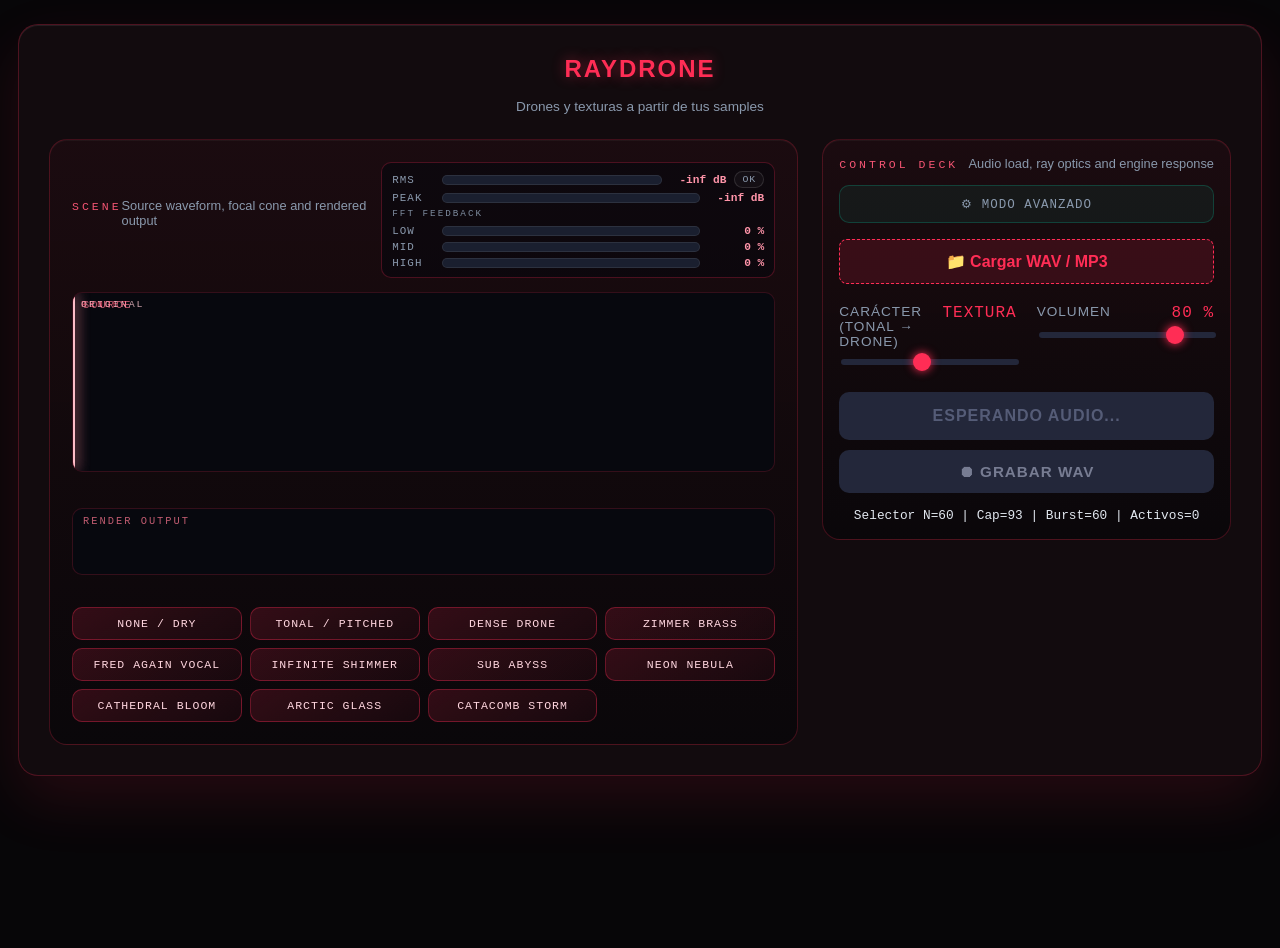
==== commit 821fb9a9: "Fix audio engine: distortion, broken volume, and original layering Three real bugs from the merge th" ====
--- a/rta.html
+++ b/rta.html
@@ -1024,6 +1024,7 @@
     let bandChains = null;
     let dryBus = null;
     let wetBus = null;
+    let limiterNode = null;
 
     const MAX_SIMULTANEOUS_SOURCES = 140;
     const MAX_VIS_RAYS = 650;
@@ -1459,8 +1460,13 @@
     function toggleUnifiedTransport() {
         if (isPlaying || isAuditioningOriginal) {
             stopBothTransports();
+        } else if (isSyncTransportEnabled()) {
+            // Solo si activas "Sync Original + Render" (avanzado) se oye el original encima
+            startBothTransports();
         } else {
-            startBothTransports();
+            // Por defecto, Play = solo el drone renderizado (sin el sample crudo encima)
+            startEngine();
+            updateTransportButton();
         }
     }
 
@@ -1494,8 +1500,8 @@
             recordedChannels = channels > 1 ? 2 : 1;
         };
 
-        // Captura paralela sin alterar la salida audible
-        mainGainNode.connect(recorderNode);
+        // Captura paralela (tras el limitador, = lo que se oye) sin alterar la salida
+        (limiterNode || mainGainNode).connect(recorderNode);
         recorderNode.connect(audioCtx.destination);
     }
 
@@ -1649,8 +1655,8 @@
             wetBus = audioCtx.createGain();
             dryBus.gain.value = 1;     // aberración arranca en 0 → 100 % seco
             wetBus.gain.value = 0;
-            dryBus.connect(mainGainNode);
-            wetBus.connect(mainGainNode);
+            dryBus.connect(renderGainNode);
+            wetBus.connect(renderGainNode);
 
             const lowBand  = makeLR('lowpass',  XOVER_LOW);
             const highBand = makeLR('highpass', XOVER_HIGH);
@@ -1678,7 +1684,19 @@
 
             renderGainNode.connect(mainGainNode);
             originalGainNode.connect(mainGainNode);
-            mainGainNode.connect(analyserNode);
+
+            // Limitador de seguridad: la suma de muchos rayos correlacionados (apertura
+            // estrecha → audio casi idéntico) crece ≈N×, no √N×, y satura. Un compresor
+            // rápido con ratio alto atrapa los picos y evita la distorsión por clipping.
+            limiterNode = audioCtx.createDynamicsCompressor();
+            limiterNode.threshold.value = -6;
+            limiterNode.knee.value = 6;
+            limiterNode.ratio.value = 20;
+            limiterNode.attack.value = 0.003;
+            limiterNode.release.value = 0.25;
+
+            mainGainNode.connect(limiterNode);
+            limiterNode.connect(analyserNode);
             analyserNode.connect(audioCtx.destination);
             applyAberrationMix();
         }
@@ -2197,7 +2215,7 @@
         const gain = audioCtx.createGain();
         const vol = volumeOverride !== null
             ? volumeOverride
-            : (0.7 / Math.sqrt(Math.max(burstN, 1)));
+            : (0.45 / Math.sqrt(Math.max(burstN, 1)));
         const fade = Math.min(rayDuration * 0.3, 0.04);
         gain.gain.setValueAtTime(0, t0);
         gain.gain.linearRampToValueAtTime(vol, t0 + fade);
@@ -2702,9 +2720,9 @@
         // El knob "Carácter" mueve N, apertura y rugosidad a la vez, de tonal a drone.
         function applyMacro(v) {
             const t = clamp(v / 100, 0, 1);
-            raySlider.value = Math.round(10 + t * 35);            // raw 10..45 (N sube exponencial)
-            dispSlider.value = Math.round(90 + (t * t) * 5910);   // 90 ms .. 6 s (suave abajo)
-            roughSlider.value = Math.round(45 + t * 55);          // 45 % .. 100 %
+            raySlider.value = Math.round(6 + t * 16);             // raw 6..22 → N ≈ 16..130 (sin saturar)
+            dispSlider.value = Math.round(60 + (t * t) * 3940);   // 60 ms .. 4 s (suave abajo)
+            roughSlider.value = Math.round(40 + t * 55);          // 40 % .. 95 %
             rayVal.innerText = getDisplayedN();
             dispVal.innerText = formatDispersion(dispSlider.value);
             roughVal.innerText = `${roughSlider.value} %`;
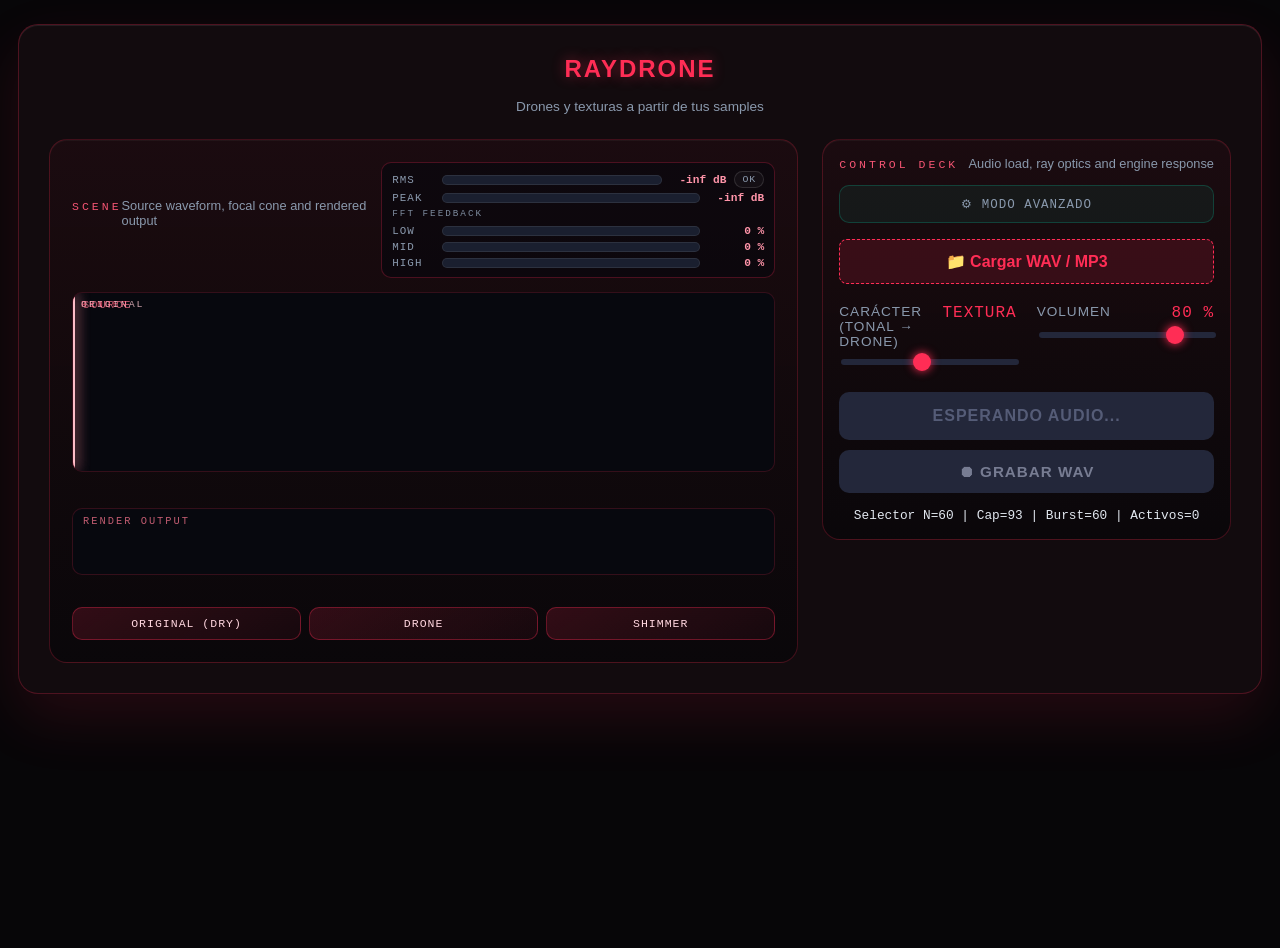
==== commit f27fedab: "True dry bypass for Original and trim Simple view to 3 presets - 'Original (Dry)' now plays the sour" ====
--- a/rta.html
+++ b/rta.html
@@ -763,17 +763,17 @@
                 </div>
 
                 <div class="scene-presets" id="scene-presets">
-                    <button class="scene-preset-btn" data-preset="none">None / Dry</button>
-                    <button class="scene-preset-btn" data-preset="tonal">Tonal / Pitched</button>
-                    <button class="scene-preset-btn" data-preset="drone">Dense Drone</button>
-                    <button class="scene-preset-btn" data-preset="zimmer">Zimmer Brass</button>
-                    <button class="scene-preset-btn" data-preset="fred">Fred Again Vocal</button>
-                    <button class="scene-preset-btn" data-preset="shimmer">Infinite Shimmer</button>
-                    <button class="scene-preset-btn" data-preset="abyss">Sub Abyss</button>
-                    <button class="scene-preset-btn" data-preset="nebula">Neon Nebula</button>
-                    <button class="scene-preset-btn" data-preset="cathedral">Cathedral Bloom</button>
-                    <button class="scene-preset-btn" data-preset="arctic">Arctic Glass</button>
-                    <button class="scene-preset-btn" data-preset="catacomb">Catacomb Storm</button>
+                    <button class="scene-preset-btn" data-preset="none">Original (Dry)</button>
+                    <button class="scene-preset-btn" data-preset="drone">Drone</button>
+                    <button class="scene-preset-btn" data-preset="shimmer">Shimmer</button>
+                    <button class="scene-preset-btn advanced-only" data-preset="tonal">Tonal / Pitched</button>
+                    <button class="scene-preset-btn advanced-only" data-preset="zimmer">Zimmer Brass</button>
+                    <button class="scene-preset-btn advanced-only" data-preset="fred">Fred Again Vocal</button>
+                    <button class="scene-preset-btn advanced-only" data-preset="abyss">Sub Abyss</button>
+                    <button class="scene-preset-btn advanced-only" data-preset="nebula">Neon Nebula</button>
+                    <button class="scene-preset-btn advanced-only" data-preset="cathedral">Cathedral Bloom</button>
+                    <button class="scene-preset-btn advanced-only" data-preset="arctic">Arctic Glass</button>
+                    <button class="scene-preset-btn advanced-only" data-preset="catacomb">Catacomb Storm</button>
                 </div>
             </div>
         </section>
@@ -1010,6 +1010,7 @@
     let activeSources = [];
     let originalSourceNode = null;
     let isAuditioningOriginal = false;
+    let dryMode = false; // "Original (Dry)": reproduce el sample tal cual, sin motor granular
     let originalPlaybackStartOffset = 0;
     let originalPlaybackStartedAt = 0;
     let sweepPhase = 0; // 0..1, para barrido ping-pong de todo el sample
@@ -1270,17 +1271,17 @@
     }
 
     const presetMap = {
-        none:      { volume: 0,  ray: 6,   disp: 40,   pos: 22, sweep: 0,  aber: 0,  rough: 0,   bounces: 0, refl: 25, ae: 0, alpha: 0,  beta: 0,  gamma: 0 },
-        tonal:     { volume: 84, ray: 12,  disp: 28,   pos: 8,  sweep: 0,  aber: 0,  rough: 0,   bounces: 0, refl: 38, ae: 0, alpha: 0,  beta: 0,  gamma: 0 },
-        drone:     { volume: 82, ray: 246, disp: 10000,pos: 62, sweep: 0,  aber: 4,  rough: 100, bounces: 0, refl: 44, ae: 0, alpha: 0,  beta: 0,  gamma: 0 },
-        zimmer:    { volume: 86, ray: 172, disp: 3600, pos: 72, sweep: 0,  aber: 18, rough: 46,  bounces: 3, refl: 84, ae: 0, alpha: 0,  beta: 0,  gamma: 0 },
-        fred:      { volume: 76, ray: 44,  disp: 420,  pos: 34, sweep: 0,  aber: 72, rough: 92,  bounces: 0, refl: 48, ae: 0, alpha: 0,  beta: 0,  gamma: 0 },
-        shimmer:   { volume: 78, ray: 156, disp: 7600, pos: 18, sweep: 22, aber: 74, rough: 52,  bounces: 4, refl: 88, ae: 1, alpha: 72, beta: 24, gamma: 36 },
-        abyss:     { volume: 90, ray: 250, disp: 10000,pos: 84, sweep: 2,  aber: 0,  rough: 100, bounces: 4, refl: 90, ae: 1, alpha: 10, beta: 92, gamma: 96 },
-        nebula:    { volume: 72, ray: 96,  disp: 5200, pos: 10, sweep: 34, aber: 100,rough: 66,  bounces: 1, refl: 72, ae: 1, alpha: 92, beta: 20, gamma: 40 },
-        cathedral: { volume: 84, ray: 58,  disp: 4800, pos: 46, sweep: 0,  aber: 12, rough: 24,  bounces: 4, refl: 90, ae: 1, alpha: 8,  beta: 64, gamma: 28 },
-        arctic:    { volume: 66, ray: 28,  disp: 95,   pos: 6,  sweep: 14, aber: 100,rough: 4,   bounces: 0, refl: 56, ae: 1, alpha: 96, beta: 4,  gamma: 0 },
-        catacomb:  { volume: 88, ray: 214, disp: 6800, pos: 28, sweep: 11, aber: 46, rough: 98,  bounces: 4, refl: 84, ae: 1, alpha: 56, beta: 84, gamma: 90 },
+        none:      { volume: 80, ray: 5,  disp: 45,  pos: 25, sweep: 0, aber: 0,  rough: 15, bounces: 0, refl: 25, ae: 0, alpha: 0, beta: 0, gamma: 0 },
+        tonal:     { volume: 82, ray: 6,  disp: 70,  pos: 30, sweep: 0, aber: 0,  rough: 25, bounces: 0, refl: 30, ae: 0, alpha: 0, beta: 0, gamma: 0 },
+        drone:     { volume: 80, ray: 26, disp: 350, pos: 35, sweep: 0, aber: 0,  rough: 90, bounces: 0, refl: 40, ae: 0, alpha: 0, beta: 0, gamma: 0 },
+        zimmer:    { volume: 82, ray: 22, disp: 500, pos: 40, sweep: 0, aber: 20, rough: 70, bounces: 1, refl: 55, ae: 0, alpha: 0, beta: 0, gamma: 0 },
+        fred:      { volume: 80, ray: 12, disp: 180, pos: 35, sweep: 0, aber: 18, rough: 85, bounces: 0, refl: 45, ae: 0, alpha: 0, beta: 0, gamma: 0 },
+        shimmer:   { volume: 78, ray: 20, disp: 450, pos: 30, sweep: 5, aber: 30, rough: 60, bounces: 2, refl: 65, ae: 0, alpha: 0, beta: 0, gamma: 0 },
+        abyss:     { volume: 80, ray: 30, disp: 700, pos: 45, sweep: 0, aber: 0,  rough: 95, bounces: 1, refl: 55, ae: 0, alpha: 0, beta: 0, gamma: 0 },
+        nebula:    { volume: 76, ray: 16, disp: 300, pos: 30, sweep: 7, aber: 45, rough: 65, bounces: 0, refl: 50, ae: 0, alpha: 0, beta: 0, gamma: 0 },
+        cathedral: { volume: 80, ray: 18, disp: 600, pos: 40, sweep: 0, aber: 12, rough: 40, bounces: 2, refl: 65, ae: 0, alpha: 0, beta: 0, gamma: 0 },
+        arctic:    { volume: 74, ray: 10, disp: 120, pos: 25, sweep: 0, aber: 35, rough: 12, bounces: 0, refl: 45, ae: 0, alpha: 0, beta: 0, gamma: 0 },
+        catacomb:  { volume: 78, ray: 26, disp: 550, pos: 35, sweep: 3, aber: 28, rough: 90, bounces: 1, refl: 55, ae: 0, alpha: 0, beta: 0, gamma: 0 },
     };
 
     const presetCharacter = {
@@ -1301,10 +1302,12 @@
         const preset = presetMap[name];
         if (!preset) return;
 
+        dryMode = (name === 'none'); // "Original (Dry)" = bypass real del motor
+
         volSlider.value = preset.volume;
         raySlider.value = Math.min(250, Math.max(2, Math.round(preset.ray)));
         dispSlider.value = preset.disp;
-        posSlider.value = preset.pos;
+        posSlider.value = audioBuffer ? (clamp(preset.pos, 0, 100) / 100) * audioBuffer.duration : preset.pos;
         sweepSlider.value = preset.sweep;
         aberSlider.value = preset.aber;
         feedbackEnableSlider.checked = !!preset.ae;
@@ -1460,6 +1463,10 @@
     function toggleUnifiedTransport() {
         if (isPlaying || isAuditioningOriginal) {
             stopBothTransports();
+        } else if (dryMode) {
+            // "Original (Dry)": solo el sample original, sin motor granular (para comparar)
+            playOriginalFromFocus();
+            updateTransportButton();
         } else if (isSyncTransportEnabled()) {
             // Solo si activas "Sync Original + Render" (avanzado) se oye el original encima
             startBothTransports();
@@ -1777,7 +1784,13 @@
     scenePresetButtons.forEach((btn) => {
         btn.addEventListener('click', () => {
             const presetName = btn.dataset.preset;
-            if (presetName) applyPreset(presetName);
+            if (!presetName) return;
+            const wasRunning = isPlaying || isAuditioningOriginal;
+            applyPreset(presetName);
+            if (wasRunning) {            // rearrancar para aplicar el cambio de modo al vuelo
+                stopBothTransports();
+                toggleUnifiedTransport();
+            }
         });
     });
 
@@ -2050,8 +2063,10 @@
 
         const dispFeedbackSec = feedbackOn ? alpha * feedbackState.high * 6.0 : 0;
         const dispSec = clamp(baseDispSec + dispFeedbackSec, 0.005, 10);
-        const rayDuration = clamp(dispSec * 1.6, 0.06, 0.45);
-        const tickMs = clamp(parseFloat(dispSlider.value) * 0.8, 28, 180);
+        // Granos cortos (no reproducen el ritmo del sample) → drone suave y sostenido.
+        const rayDuration = clamp(0.06 + dispSec * 0.05, 0.08, 0.20);
+        // Tick pequeño con ~4× de solape: flujo continuo de granos, sin pulso audible.
+        const tickMs = clamp(rayDuration * 1000 / 4, 16, 45);
 
         const sweepRateCpm = parseFloat(sweepSlider.value);
         const sweepEnabled = sweepRateCpm > 0;
@@ -2196,7 +2211,9 @@
             }
             offset = clamp(offset, 0, audioBuffer.duration - 0.01);
 
-            spawnRay(offset, rayDuration, burstN, band, maxBounces, reflCoeff, false, null, when);
+            // Repartir el inicio de los granos a lo largo del ciclo → cloud continuo, sin pulso
+            const startT = when + (i / Math.max(burstN, 1)) * (tickMs / 1000);
+            spawnRay(offset, rayDuration, burstN, band, maxBounces, reflCoeff, false, null, startT);
         }
 
         updateStatus(activeSources.length, burstN, burstCapByDisp);
@@ -2731,7 +2748,13 @@
             updateStatus(activeSources.length, null);
         }
 
-        macroSlider.addEventListener('input', (e) => applyMacro(e.target.value));
+        macroSlider.addEventListener('input', (e) => {
+            applyMacro(e.target.value);
+            if (dryMode) {               // tocar el Carácter = quieres el motor, sales de Dry
+                dryMode = false;
+                if (isAuditioningOriginal) { stopBothTransports(); startEngine(); updateTransportButton(); }
+            }
+        });
         applyMacro(macroSlider.value);   // arranque con un default agradable (no caótico)
 
         modeToggle.addEventListener('click', () => {
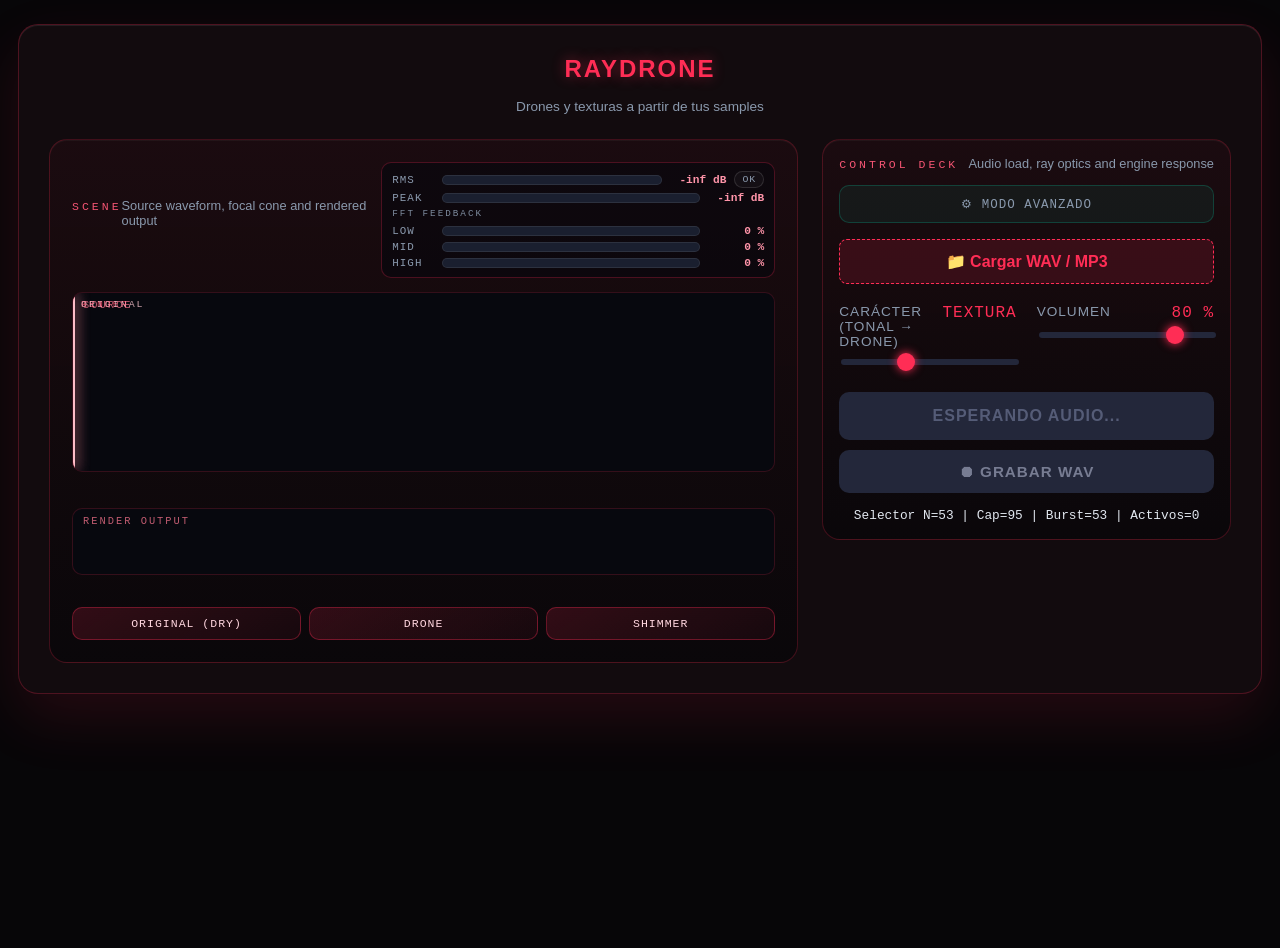
==== commit 1b8cea6c: "Fix restart-silence bug and tune for tonal sources - Bug: switching preset (or restarting) while pla" ====
--- a/rta.html
+++ b/rta.html
@@ -818,7 +818,7 @@
                         <span>Carácter (Tonal → Drone)</span>
                         <span id="macro-val" class="val">Textura</span>
                     </div>
-                    <input type="range" id="macro" min="0" max="100" value="45">
+                    <input type="range" id="macro" min="0" max="100" value="35">
                 </div>
 
                 <!-- VOLUMEN RENDER -->
@@ -1273,10 +1273,10 @@
     const presetMap = {
         none:      { volume: 80, ray: 5,  disp: 45,  pos: 25, sweep: 0, aber: 0,  rough: 15, bounces: 0, refl: 25, ae: 0, alpha: 0, beta: 0, gamma: 0 },
         tonal:     { volume: 82, ray: 6,  disp: 70,  pos: 30, sweep: 0, aber: 0,  rough: 25, bounces: 0, refl: 30, ae: 0, alpha: 0, beta: 0, gamma: 0 },
-        drone:     { volume: 80, ray: 26, disp: 350, pos: 35, sweep: 0, aber: 0,  rough: 90, bounces: 0, refl: 40, ae: 0, alpha: 0, beta: 0, gamma: 0 },
+        drone:     { volume: 80, ray: 20, disp: 70,  pos: 30, sweep: 0, aber: 0,  rough: 55, bounces: 0, refl: 40, ae: 0, alpha: 0, beta: 0, gamma: 0 },
         zimmer:    { volume: 82, ray: 22, disp: 500, pos: 40, sweep: 0, aber: 20, rough: 70, bounces: 1, refl: 55, ae: 0, alpha: 0, beta: 0, gamma: 0 },
         fred:      { volume: 80, ray: 12, disp: 180, pos: 35, sweep: 0, aber: 18, rough: 85, bounces: 0, refl: 45, ae: 0, alpha: 0, beta: 0, gamma: 0 },
-        shimmer:   { volume: 78, ray: 20, disp: 450, pos: 30, sweep: 5, aber: 30, rough: 60, bounces: 2, refl: 65, ae: 0, alpha: 0, beta: 0, gamma: 0 },
+        shimmer:   { volume: 78, ray: 22, disp: 200, pos: 30, sweep: 4, aber: 55, rough: 70, bounces: 1, refl: 55, ae: 0, alpha: 0, beta: 0, gamma: 0 },
         abyss:     { volume: 80, ray: 30, disp: 700, pos: 45, sweep: 0, aber: 0,  rough: 95, bounces: 1, refl: 55, ae: 0, alpha: 0, beta: 0, gamma: 0 },
         nebula:    { volume: 76, ray: 16, disp: 300, pos: 30, sweep: 7, aber: 45, rough: 65, bounces: 0, refl: 50, ae: 0, alpha: 0, beta: 0, gamma: 0 },
         cathedral: { volume: 80, ray: 18, disp: 600, pos: 40, sweep: 0, aber: 12, rough: 40, bounces: 2, refl: 65, ae: 0, alpha: 0, beta: 0, gamma: 0 },
@@ -2063,8 +2063,9 @@
 
         const dispFeedbackSec = feedbackOn ? alpha * feedbackState.high * 6.0 : 0;
         const dispSec = clamp(baseDispSec + dispFeedbackSec, 0.005, 10);
-        // Granos cortos (no reproducen el ritmo del sample) → drone suave y sostenido.
-        const rayDuration = clamp(0.06 + dispSec * 0.05, 0.08, 0.20);
+        // Granos de tamaño medio: suficientes ciclos para sonar suave en material tonal,
+        // sin llegar a reproducir el ritmo de un loop.
+        const rayDuration = clamp(0.11 + dispSec * 0.08, 0.11, 0.30);
         // Tick pequeño con ~4× de solape: flujo continuo de granos, sin pulso audible.
         const tickMs = clamp(rayDuration * 1000 / 4, 16, 45);
 
@@ -2147,6 +2148,14 @@
 
         isPlaying = true;
         updateTransportButton();
+
+        // Restaurar el volumen del render: cancela cualquier rampa-a-0 pendiente de un
+        // stopEngine reciente (si no, al reiniciar el motor se quedaba en silencio).
+        if (renderGainNode) {
+            const now = audioCtx.currentTime;
+            renderGainNode.gain.cancelScheduledValues(now);
+            renderGainNode.gain.setValueAtTime(parseFloat(volSlider.value) / 100, now);
+        }
 
         nextNoteTime = audioCtx.currentTime + 0.06;
         scheduler();
@@ -2738,7 +2747,7 @@
         function applyMacro(v) {
             const t = clamp(v / 100, 0, 1);
             raySlider.value = Math.round(6 + t * 16);             // raw 6..22 → N ≈ 16..130 (sin saturar)
-            dispSlider.value = Math.round(60 + (t * t) * 3940);   // 60 ms .. 4 s (suave abajo)
+            dispSlider.value = Math.round(30 + (t * t) * 970);    // 30 ms .. 1 s (apertura estrecha = tono limpio)
             roughSlider.value = Math.round(40 + t * 55);          // 40 % .. 95 %
             rayVal.innerText = getDisplayedN();
             dispVal.innerText = formatDispersion(dispSlider.value);
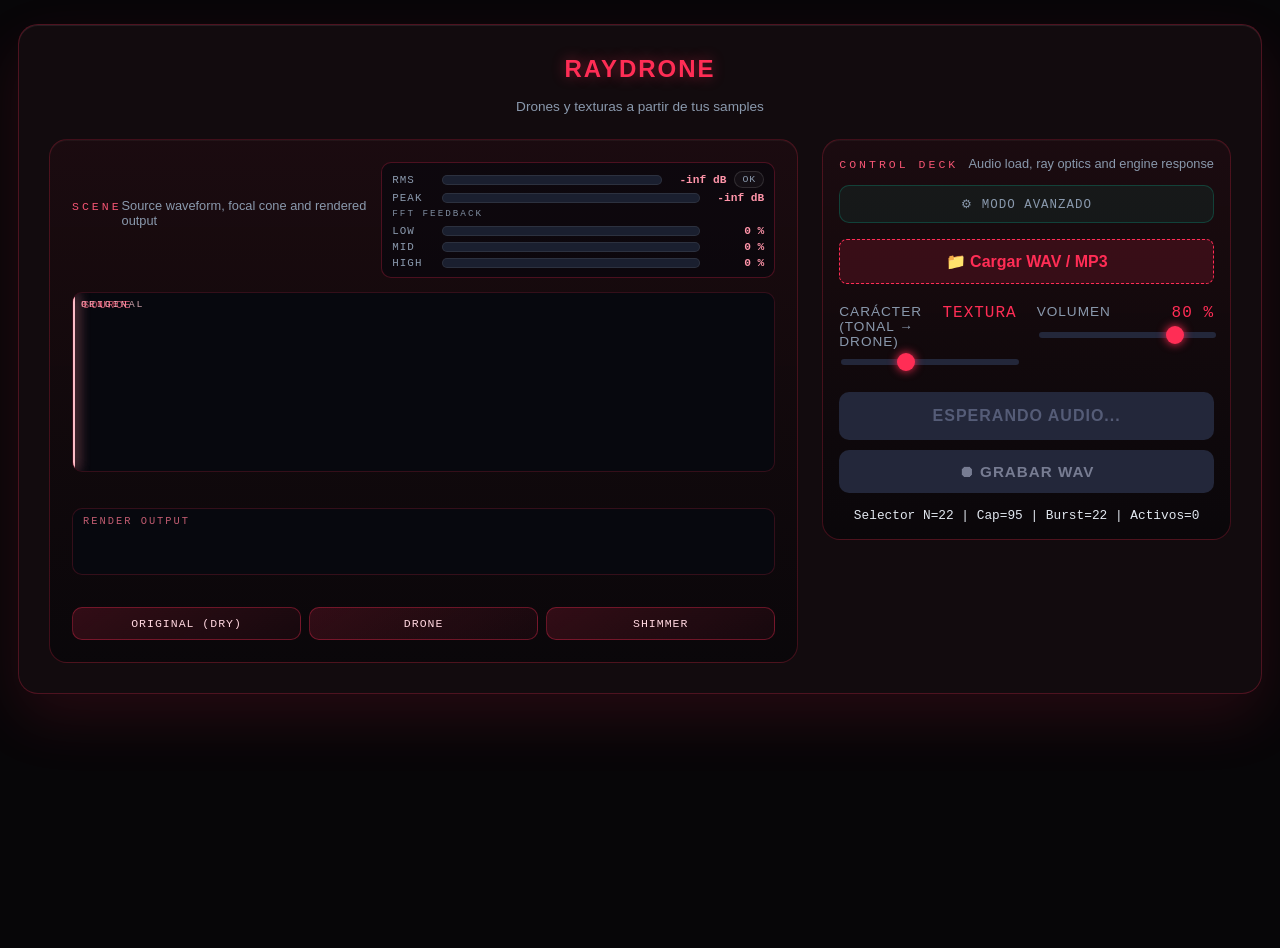
==== commit 168ee67e: "Fix the pulsing/stuttering drone (grain-count starvation) 'Drone va peditos' was density starvation," ====
--- a/rta.html
+++ b/rta.html
@@ -1027,7 +1027,7 @@
     let wetBus = null;
     let limiterNode = null;
 
-    const MAX_SIMULTANEOUS_SOURCES = 140;
+    const MAX_SIMULTANEOUS_SOURCES = 220;
     const MAX_VIS_RAYS = 650;
 
     // Canvas
@@ -1271,17 +1271,17 @@
     }
 
     const presetMap = {
-        none:      { volume: 80, ray: 5,  disp: 45,  pos: 25, sweep: 0, aber: 0,  rough: 15, bounces: 0, refl: 25, ae: 0, alpha: 0, beta: 0, gamma: 0 },
-        tonal:     { volume: 82, ray: 6,  disp: 70,  pos: 30, sweep: 0, aber: 0,  rough: 25, bounces: 0, refl: 30, ae: 0, alpha: 0, beta: 0, gamma: 0 },
-        drone:     { volume: 80, ray: 20, disp: 70,  pos: 30, sweep: 0, aber: 0,  rough: 55, bounces: 0, refl: 40, ae: 0, alpha: 0, beta: 0, gamma: 0 },
-        zimmer:    { volume: 82, ray: 22, disp: 500, pos: 40, sweep: 0, aber: 20, rough: 70, bounces: 1, refl: 55, ae: 0, alpha: 0, beta: 0, gamma: 0 },
-        fred:      { volume: 80, ray: 12, disp: 180, pos: 35, sweep: 0, aber: 18, rough: 85, bounces: 0, refl: 45, ae: 0, alpha: 0, beta: 0, gamma: 0 },
-        shimmer:   { volume: 78, ray: 22, disp: 200, pos: 30, sweep: 4, aber: 55, rough: 70, bounces: 1, refl: 55, ae: 0, alpha: 0, beta: 0, gamma: 0 },
-        abyss:     { volume: 80, ray: 30, disp: 700, pos: 45, sweep: 0, aber: 0,  rough: 95, bounces: 1, refl: 55, ae: 0, alpha: 0, beta: 0, gamma: 0 },
-        nebula:    { volume: 76, ray: 16, disp: 300, pos: 30, sweep: 7, aber: 45, rough: 65, bounces: 0, refl: 50, ae: 0, alpha: 0, beta: 0, gamma: 0 },
-        cathedral: { volume: 80, ray: 18, disp: 600, pos: 40, sweep: 0, aber: 12, rough: 40, bounces: 2, refl: 65, ae: 0, alpha: 0, beta: 0, gamma: 0 },
-        arctic:    { volume: 74, ray: 10, disp: 120, pos: 25, sweep: 0, aber: 35, rough: 12, bounces: 0, refl: 45, ae: 0, alpha: 0, beta: 0, gamma: 0 },
-        catacomb:  { volume: 78, ray: 26, disp: 550, pos: 35, sweep: 3, aber: 28, rough: 90, bounces: 1, refl: 55, ae: 0, alpha: 0, beta: 0, gamma: 0 },
+        none:      { volume: 80, ray: 4,  disp: 45,  pos: 25, sweep: 0, aber: 0,  rough: 15, bounces: 0, refl: 25, ae: 0, alpha: 0, beta: 0, gamma: 0 },
+        tonal:     { volume: 82, ray: 5,  disp: 70,  pos: 30, sweep: 0, aber: 0,  rough: 25, bounces: 0, refl: 30, ae: 0, alpha: 0, beta: 0, gamma: 0 },
+        drone:     { volume: 80, ray: 8,  disp: 70,  pos: 30, sweep: 0, aber: 0,  rough: 55, bounces: 0, refl: 40, ae: 0, alpha: 0, beta: 0, gamma: 0 },
+        zimmer:    { volume: 82, ray: 9,  disp: 500, pos: 40, sweep: 0, aber: 20, rough: 70, bounces: 1, refl: 55, ae: 0, alpha: 0, beta: 0, gamma: 0 },
+        fred:      { volume: 80, ray: 6,  disp: 180, pos: 35, sweep: 0, aber: 18, rough: 85, bounces: 0, refl: 45, ae: 0, alpha: 0, beta: 0, gamma: 0 },
+        shimmer:   { volume: 78, ray: 9,  disp: 200, pos: 30, sweep: 4, aber: 55, rough: 70, bounces: 1, refl: 55, ae: 0, alpha: 0, beta: 0, gamma: 0 },
+        abyss:     { volume: 80, ray: 10, disp: 700, pos: 45, sweep: 0, aber: 0,  rough: 95, bounces: 1, refl: 55, ae: 0, alpha: 0, beta: 0, gamma: 0 },
+        nebula:    { volume: 76, ray: 7,  disp: 300, pos: 30, sweep: 7, aber: 45, rough: 65, bounces: 0, refl: 50, ae: 0, alpha: 0, beta: 0, gamma: 0 },
+        cathedral: { volume: 80, ray: 8,  disp: 600, pos: 40, sweep: 0, aber: 12, rough: 40, bounces: 2, refl: 65, ae: 0, alpha: 0, beta: 0, gamma: 0 },
+        arctic:    { volume: 74, ray: 5,  disp: 120, pos: 25, sweep: 0, aber: 35, rough: 12, bounces: 0, refl: 45, ae: 0, alpha: 0, beta: 0, gamma: 0 },
+        catacomb:  { volume: 78, ray: 9,  disp: 550, pos: 35, sweep: 3, aber: 28, rough: 90, bounces: 1, refl: 55, ae: 0, alpha: 0, beta: 0, gamma: 0 },
     };
 
     const presetCharacter = {
@@ -2067,7 +2067,7 @@
         // sin llegar a reproducir el ritmo de un loop.
         const rayDuration = clamp(0.11 + dispSec * 0.08, 0.11, 0.30);
         // Tick pequeño con ~4× de solape: flujo continuo de granos, sin pulso audible.
-        const tickMs = clamp(rayDuration * 1000 / 4, 16, 45);
+        const tickMs = clamp(rayDuration * 1000 / 3, 18, 60);
 
         const sweepRateCpm = parseFloat(sweepSlider.value);
         const sweepEnabled = sweepRateCpm > 0;
@@ -2746,7 +2746,7 @@
         // El knob "Carácter" mueve N, apertura y rugosidad a la vez, de tonal a drone.
         function applyMacro(v) {
             const t = clamp(v / 100, 0, 1);
-            raySlider.value = Math.round(6 + t * 16);             // raw 6..22 → N ≈ 16..130 (sin saturar)
+            raySlider.value = Math.round(5 + t * 7);              // raw 5..12 → N ≈ 13..48 (densidad estable, sin pulsos)
             dispSlider.value = Math.round(30 + (t * t) * 970);    // 30 ms .. 1 s (apertura estrecha = tono limpio)
             roughSlider.value = Math.round(40 + t * 55);          // 40 % .. 95 %
             rayVal.innerText = getDisplayedN();
